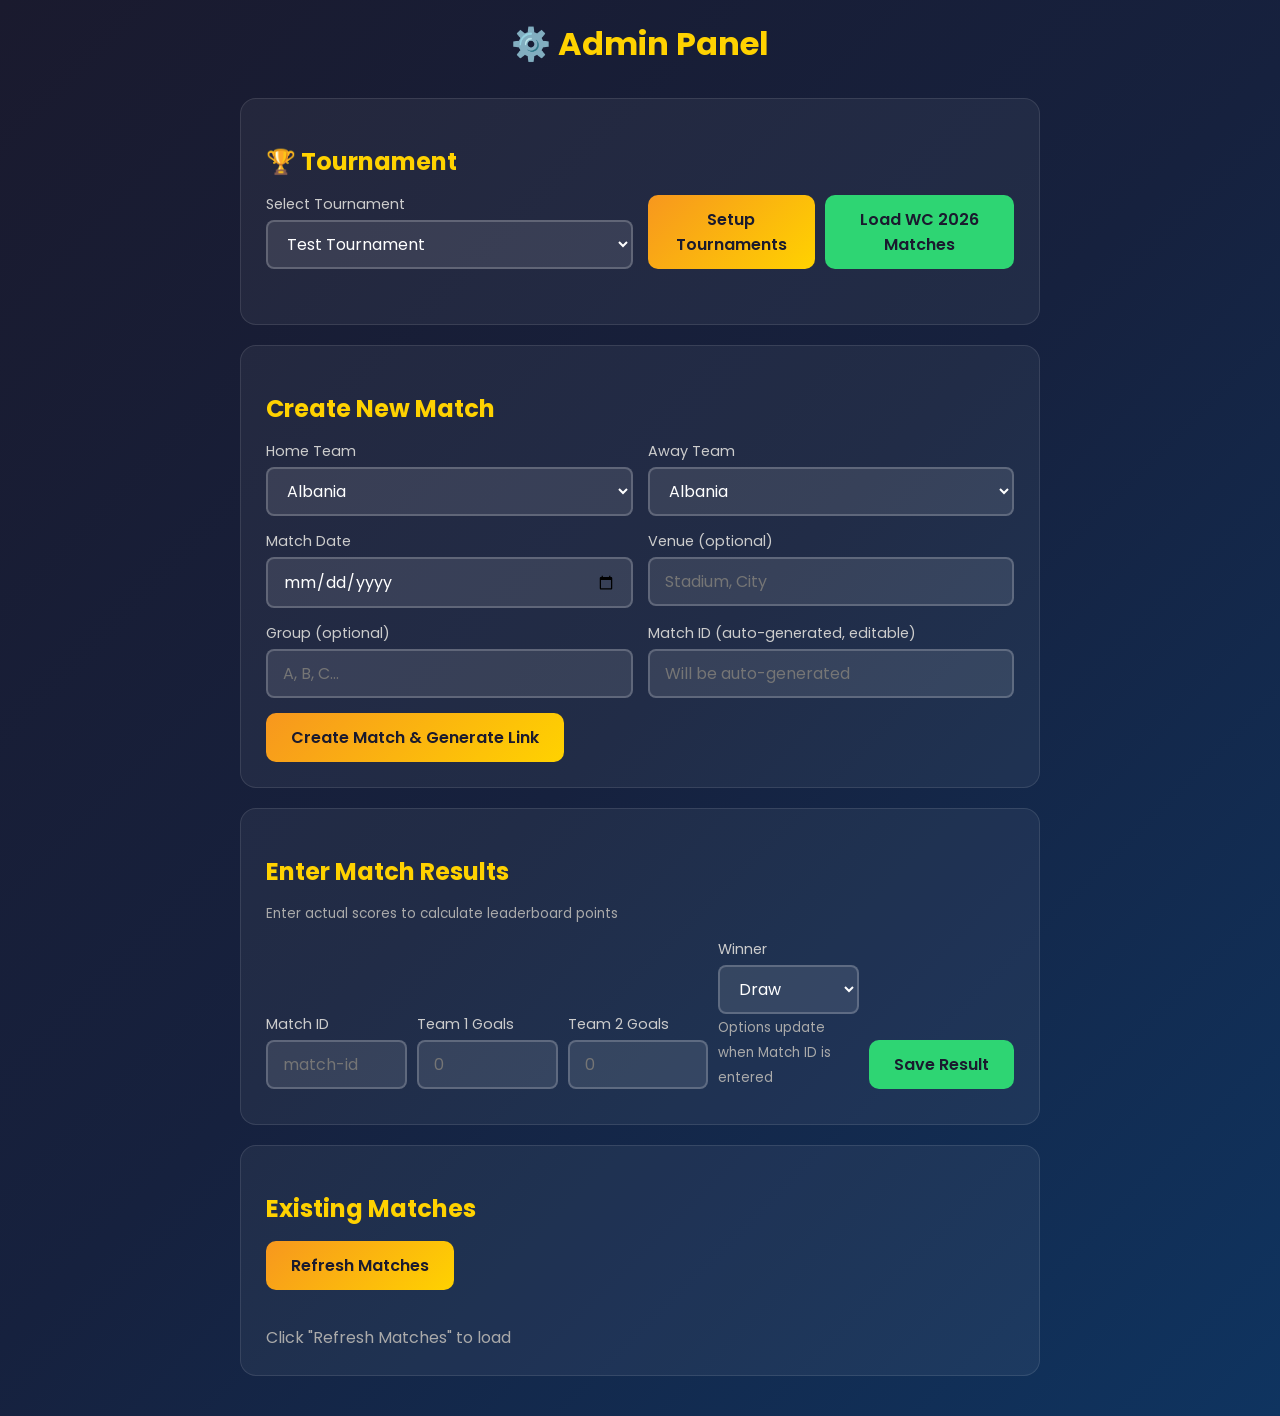
==== admin.html @ 473f62ad "Add files via upload" ====
<!DOCTYPE html>
<html lang="en">
<head>
    <meta charset="UTF-8">
    <meta name="viewport" content="width=device-width, initial-scale=1.0">
    <title>Admin - World Cup Prediction</title>
    <link href="https://fonts.googleapis.com/css2?family=Poppins:wght@400;600;700&display=swap" rel="stylesheet">
    <style>
        * { margin: 0; padding: 0; box-sizing: border-box; }
        body {
            font-family: 'Poppins', sans-serif;
            background: linear-gradient(135deg, #1a1a2e 0%, #16213e 50%, #0f3460 100%);
            min-height: 100vh;
            color: #fff;
            padding: 20px;
        }
        .container { max-width: 800px; margin: 0 auto; }
        h1 { text-align: center; color: #ffd200; margin-bottom: 30px; }
        h2 { color: #ffd200; margin: 20px 0 15px; }

        .card {
            background: rgba(255,255,255,0.05);
            border-radius: 16px;
            padding: 25px;
            margin-bottom: 20px;
            border: 1px solid rgba(255,255,255,0.1);
        }

        .form-group {
            margin-bottom: 15px;
        }
        .form-group label {
            display: block;
            margin-bottom: 5px;
            color: #ccc;
            font-size: 0.9rem;
        }
        .form-group input, .form-group select {
            width: 100%;
            padding: 10px 15px;
            border: 2px solid rgba(255,255,255,0.2);
            border-radius: 8px;
            background: rgba(255,255,255,0.1);
            color: #fff;
            font-size: 1rem;
            font-family: 'Poppins', sans-serif;
        }
        .form-group input:focus, .form-group select:focus {
            outline: none;
            border-color: #ffd200;
        }
        .form-group select option { background: #1a1a2e; color: #fff; }

        .form-row {
            display: grid;
            grid-template-columns: 1fr 1fr;
            gap: 15px;
        }

        .btn {
            padding: 12px 25px;
            border: none;
            border-radius: 10px;
            font-size: 1rem;
            font-weight: 600;
            cursor: pointer;
            font-family: 'Poppins', sans-serif;
            transition: transform 0.2s;
        }
        .btn:hover { transform: translateY(-2px); }
        .btn-primary { background: linear-gradient(135deg, #f7971e, #ffd200); color: #1a1a2e; }
        .btn-success { background: #2ed573; color: #1a1a2e; }
        .btn-danger { background: #ff6b6b; color: #fff; }

        .link-output {
            margin-top: 15px;
            padding: 15px;
            background: rgba(46, 213, 115, 0.1);
            border: 1px solid rgba(46, 213, 115, 0.3);
            border-radius: 10px;
            word-break: break-all;
        }
        .link-output a { color: #2ed573; text-decoration: none; }
        .link-output a:hover { text-decoration: underline; }

        .match-list { margin-top: 20px; }
        .match-item {
            display: flex;
            justify-content: space-between;
            align-items: center;
            padding: 12px 15px;
            background: rgba(255,255,255,0.03);
            border-radius: 8px;
            margin-bottom: 8px;
            border: 1px solid rgba(255,255,255,0.05);
        }
        .match-item .match-info { flex: 1; }
        .match-item .match-actions { display: flex; gap: 8px; }
        .match-item .match-actions button {
            padding: 6px 12px;
            font-size: 0.8rem;
            border-radius: 6px;
        }

        .copy-btn {
            background: #ffd200;
            color: #1a1a2e;
            border: none;
            padding: 5px 10px;
            border-radius: 5px;
            cursor: pointer;
            font-size: 0.8rem;
            font-weight: 600;
        }

        #status-msg {
            margin-top: 10px;
            padding: 10px;
            border-radius: 8px;
            text-align: center;
            display: none;
        }
        #status-msg.success { display: block; background: rgba(46,213,115,0.2); color: #2ed573; }
        #status-msg.error { display: block; background: rgba(255,107,107,0.2); color: #ff6b6b; }

        .results-section { margin-top: 20px; }
        .results-form { display: flex; gap: 10px; align-items: end; flex-wrap: wrap; }
        .results-form .form-group { margin-bottom: 0; flex: 1; min-width: 100px; }

        .wc-match-list { margin-top: 15px; max-height: 400px; overflow-y: auto; }
        .wc-match-item {
            display: flex;
            justify-content: space-between;
            align-items: center;
            padding: 10px 15px;
            background: rgba(255,255,255,0.03);
            border-radius: 8px;
            margin-bottom: 6px;
            border: 1px solid rgba(255,255,255,0.08);
            cursor: pointer;
            transition: background 0.2s, border-color 0.2s;
        }
        .wc-match-item:hover {
            background: rgba(255,210,0,0.1);
            border-color: rgba(255,210,0,0.3);
        }
        .wc-match-item .wc-match-teams { font-weight: 600; }
        .wc-match-item .wc-match-meta { font-size: 0.8rem; color: #aaa; }
        .wc-match-item .wc-match-group { color: #ffd200; font-size: 0.8rem; margin-left: 8px; }
    </style>
</head>
<body>
    <div class="container">
        <h1>⚙️ Admin Panel</h1>

        <!-- Tournament Selection -->
        <div class="card">
            <h2>🏆 Tournament</h2>
            <div class="form-row">
                <div class="form-group">
                    <label>Select Tournament</label>
                    <select id="tournament-select">
                        <option value="">-- Select Tournament --</option>
                    </select>
                </div>
                <div class="form-group" style="display:flex; align-items:end; gap:10px;">
                    <button class="btn btn-primary" onclick="setupTournaments()">Setup Tournaments</button>
                    <button class="btn btn-success" onclick="loadWorldCupMatches()">Load WC 2026 Matches</button>
                </div>
            </div>
            <div class="form-group" id="group-filter-container" style="display:none; margin-top:10px;">
                <label>Filter by Group</label>
                <select id="group-filter" onchange="filterWCMatches()">
                    <option value="all">All Groups</option>
                    <option value="A">Group A</option>
                    <option value="B">Group B</option>
                    <option value="C">Group C</option>
                    <option value="D">Group D</option>
                    <option value="E">Group E</option>
                    <option value="F">Group F</option>
                    <option value="G">Group G</option>
                    <option value="H">Group H</option>
                </select>
            </div>
            <div class="form-group" id="date-filter-container" style="display:none; margin-top:10px;">
                <label>Filter by Date</label>
                <select id="date-filter" onchange="filterWCMatches()">
                    <option value="all">All Dates</option>
                </select>
            </div>
            <div id="tournament-status" style="margin-top:10px;"></div>
            <div id="wc-matches-list" class="wc-match-list"></div>
        </div>

        <!-- Create Match -->
        <div class="card">
            <h2>Create New Match</h2>
            <form id="create-match-form">
                <div class="form-row">
                    <div class="form-group">
                        <label>Home Team</label>
                        <select id="home-team" required></select>
                    </div>
                    <div class="form-group">
                        <label>Away Team</label>
                        <select id="away-team" required></select>
                    </div>
                </div>
                <div class="form-row">
                    <div class="form-group">
                        <label>Match Date</label>
                        <input type="date" id="match-date" required>
                    </div>
                    <div class="form-group">
                        <label>Venue (optional)</label>
                        <input type="text" id="match-venue" placeholder="Stadium, City">
                    </div>
                </div>
                <div class="form-row">
                    <div class="form-group">
                        <label>Group (optional)</label>
                        <input type="text" id="match-group" placeholder="A, B, C...">
                    </div>
                    <div class="form-group">
                        <label>Match ID (auto-generated, editable)</label>
                        <input type="text" id="match-id" placeholder="Will be auto-generated">
                    </div>
                </div>
                <button type="submit" class="btn btn-primary">Create Match & Generate Link</button>
            </form>

            <div id="status-msg"></div>
            <div id="link-output" class="link-output" style="display:none;"></div>
        </div>

        <!-- Enter Results -->
        <div class="card">
            <h2>Enter Match Results</h2>
            <p style="color:#aaa; font-size:0.85rem; margin-bottom:15px;">Enter actual scores to calculate leaderboard points</p>
            <div class="results-form">
                <div class="form-group">
                    <label>Match ID</label>
                    <input type="text" id="result-match-id" placeholder="match-id">
                </div>
                <div class="form-group">
                    <label id="result-home-label">Team 1 Goals</label>
                    <input type="number" id="result-home" min="0" placeholder="0">
                </div>
                <div class="form-group">
                    <label id="result-away-label">Team 2 Goals</label>
                    <input type="number" id="result-away" min="0" placeholder="0">
                </div>
                <div class="form-group">
                    <label>Winner</label>
                    <select id="result-winner">
                        <option value="draw">Draw</option>
                    </select>
                    <small style="color:#aaa;">Options update when Match ID is entered</small>
                </div>
                <button class="btn btn-success" onclick="submitResult()">Save Result</button>
            </div>
            <div id="result-status" style="margin-top:10px;"></div>
        </div>

        <!-- Existing Matches -->
        <div class="card">
            <h2>Existing Matches</h2>
            <button class="btn btn-primary" onclick="loadMatches()" style="margin-bottom:15px;">Refresh Matches</button>
            <div id="matches-list" class="match-list">
                <p style="color:#aaa;">Click "Refresh Matches" to load</p>
            </div>
        </div>
    </div>

    <script src="config.js"></script>
    <script>
        // Populate tournament select
        const tournamentSelect = document.getElementById('tournament-select');
        CONFIG.TOURNAMENTS.forEach(t => {
            tournamentSelect.add(new Option(t.name, t.id));
        });
        // Default to first tournament
        if (CONFIG.TOURNAMENTS.length > 0) {
            tournamentSelect.value = CONFIG.TOURNAMENTS[0].id;
        }

        function getSelectedTournament() {
            return tournamentSelect.value;
        }

        // Setup tournaments in backend
        async function setupTournaments() {
            const statusEl = document.getElementById('tournament-status');
            statusEl.innerHTML = '<span style="color:#ffd200;">Setting up tournaments...</span>';

            try {
                for (const t of CONFIG.TOURNAMENTS) {
                    const response = await fetch(CONFIG.APPS_SCRIPT_URL, {
                        method: 'POST',
                        redirect: 'follow',
                        body: JSON.stringify({
                            action: 'createTournament',
                            tournamentId: t.id,
                            name: t.name,
                            description: t.description
                        })
                    });
                    await response.json();
                }
                statusEl.innerHTML = '<span style="color:#2ed573;">Tournaments created successfully!</span>';
            } catch (err) {
                statusEl.innerHTML = `<span style="color:#ff6b6b;">Error: ${err.message}</span>`;
            }
        }

        // Load all World Cup 2026 matches — display locally for selection
        function loadWorldCupMatches() {
            // Show filters
            document.getElementById('group-filter-container').style.display = 'block';
            document.getElementById('date-filter-container').style.display = 'block';
            document.getElementById('group-filter').value = 'all';

            // Populate date filter with unique dates
            const dates = [...new Set(CONFIG.WORLDCUP_2026_MATCHES.map(m => m.date))].sort();
            const dateSelect = document.getElementById('date-filter');
            dateSelect.innerHTML = '<option value="all">All Dates</option>';
            dates.forEach(d => {
                const formatted = new Date(d + 'T00:00:00').toLocaleDateString('en-IN', { weekday: 'short', day: 'numeric', month: 'short' });
                dateSelect.add(new Option(`${formatted} (${d})`, d));
            });

            renderWCMatches();
            document.getElementById('tournament-status').innerHTML = '<span style="color:#2ed573;">Click a match below to fill the form and create its link.</span>';
        }

        // Filter and render WC matches
        function filterWCMatches() {
            renderWCMatches();
        }

        function renderWCMatches() {
            const listEl = document.getElementById('wc-matches-list');
            const groupFilter = document.getElementById('group-filter').value;
            const dateFilter = document.getElementById('date-filter').value;

            let matches = CONFIG.WORLDCUP_2026_MATCHES;

            if (groupFilter !== 'all') {
                matches = matches.filter(m => m.group === groupFilter);
            }
            if (dateFilter !== 'all') {
                matches = matches.filter(m => m.date === dateFilter);
            }

            // Group matches by group letter
            const grouped = {};
            matches.forEach(m => {
                if (!grouped[m.group]) grouped[m.group] = [];
                grouped[m.group].push(m);
            });

            let html = '';
            Object.keys(grouped).sort().forEach(group => {
                html += `<h3 style="color:#ffd200; margin:12px 0 6px; font-size:0.9rem;">Group ${group}</h3>`;
                grouped[group].forEach(m => {
                    html += `
                        <div class="wc-match-item" onclick='fillMatchForm(${JSON.stringify(m)})'>
                            <div>
                                <span class="wc-match-teams">${m.homeTeam} vs ${m.awayTeam}</span>
                                <span class="wc-match-group">[Group ${m.group}]</span>
                                <br><span class="wc-match-meta">${m.date} | ${m.venue}</span>
                            </div>
                            <span style="color:#2ed573; font-size:0.75rem;">▶ Click to fill</span>
                        </div>
                    `;
                });
            });

            listEl.innerHTML = html;
        }

        // Fill the Create Match form when a WC match is clicked
        function fillMatchForm(match) {
            // Set tournament to worldcup-2026
            tournamentSelect.value = 'worldcup-2026';

            // Set form fields
            homeSelect.value = match.homeTeam;
            awaySelect.value = match.awayTeam;
            document.getElementById('match-date').value = match.date;
            document.getElementById('match-venue').value = match.venue || '';
            document.getElementById('match-group').value = match.group || '';

            // Generate match ID
            const matchId = `${match.homeTeam.toLowerCase().replace(/\s+/g, '-')}-vs-${match.awayTeam.toLowerCase().replace(/\s+/g, '-')}-${match.date}`;
            document.getElementById('match-id').value = matchId;

            // Scroll to form
            document.getElementById('create-match-form').scrollIntoView({ behavior: 'smooth', block: 'center' });

            showStatus(`Filled: ${match.homeTeam} vs ${match.awayTeam} — Click "Create Match & Generate Link" to create`, 'success');
        }

        // Populate team selects
        const teams = Object.keys(CONFIG.COUNTRY_CODES).sort();
        const homeSelect = document.getElementById('home-team');
        const awaySelect = document.getElementById('away-team');

        teams.forEach(team => {
            homeSelect.add(new Option(team, team));
            awaySelect.add(new Option(team, team));
        });

        // Auto-generate match ID
        homeSelect.addEventListener('change', generateMatchId);
        awaySelect.addEventListener('change', generateMatchId);
        document.getElementById('match-date').addEventListener('change', generateMatchId);

        function generateMatchId() {
            const home = homeSelect.value;
            const away = awaySelect.value;
            const date = document.getElementById('match-date').value;
            if (home && away && date) {
                const id = `${home.toLowerCase().replace(/\s+/g, '-')}-vs-${away.toLowerCase().replace(/\s+/g, '-')}-${date}`;
                document.getElementById('match-id').value = id;
            }
        }

        // Create match form
        document.getElementById('create-match-form').addEventListener('submit', async function(e) {
            e.preventDefault();

            const tournamentId = getSelectedTournament();
            if (!tournamentId) {
                showStatus('Please select a tournament first', 'error');
                return;
            }

            const payload = {
                action: 'createMatch',
                matchId: document.getElementById('match-id').value.trim(),
                tournamentId: tournamentId,
                homeTeam: homeSelect.value,
                awayTeam: awaySelect.value,
                date: document.getElementById('match-date').value,
                venue: document.getElementById('match-venue').value.trim(),
                group: document.getElementById('match-group').value.trim()
            };

            if (!payload.matchId) {
                showStatus('Please fill all required fields', 'error');
                return;
            }

            try {
                const response = await fetch(CONFIG.APPS_SCRIPT_URL, {
                    method: 'POST',
                    redirect: 'follow',
                    body: JSON.stringify(payload)
                });
                const result = await response.json();

                if (result.success) {
                    const baseUrl = window.location.href.replace('admin.html', 'index.html');
                    const link = `${baseUrl}?match=${encodeURIComponent(payload.matchId)}`;
                    const linkOutput = document.getElementById('link-output');
                    linkOutput.style.display = 'block';
                    linkOutput.innerHTML = `
                        <strong>Share this link:</strong><br>
                        <a href="${link}" target="_blank">${link}</a>
                        <button class="copy-btn" onclick="copyLink('${link}')">📋 Copy</button>
                    `;
                    showStatus('Match created successfully!', 'success');
                } else {
                    showStatus(result.message || 'Failed to create match', 'error');
                }
            } catch (err) {
                showStatus('Network error: ' + err.message, 'error');
            }
        });

        // Submit result
        // Update winner dropdown and labels when match ID is entered
        document.getElementById('result-match-id').addEventListener('input', function() {
            const matchId = this.value.trim();
            const winnerSelect = document.getElementById('result-winner');
            let homeName = 'Team 1';
            let awayName = 'Team 2';

            // Try to find match in WC data by matchId pattern
            const match = CONFIG.WORLDCUP_2026_MATCHES.find(m => {
                const id = `${m.homeTeam.toLowerCase().replace(/\s+/g, '-')}-vs-${m.awayTeam.toLowerCase().replace(/\s+/g, '-')}-${m.date}`;
                return id === matchId;
            });

            if (match) {
                homeName = match.homeTeam;
                awayName = match.awayTeam;
            } else {
                // Try to extract team names from match ID format: team1-vs-team2-date
                const parts = matchId.split('-vs-');
                if (parts.length === 2) {
                    homeName = parts[0].split('-').map(w => w.charAt(0).toUpperCase() + w.slice(1)).join(' ');
                    const awayWithDate = parts[1];
                    const dateMatch = awayWithDate.match(/^(.+)-(\d{4}-\d{2}-\d{2})$/);
                    awayName = dateMatch ? dateMatch[1].split('-').map(w => w.charAt(0).toUpperCase() + w.slice(1)).join(' ') : awayWithDate;
                }
            }

            // Update labels
            document.getElementById('result-home-label').textContent = `${homeName} Goals`;
            document.getElementById('result-away-label').textContent = `${awayName} Goals`;

            // Update winner dropdown
            winnerSelect.innerHTML = '';
            winnerSelect.add(new Option(homeName, homeName));
            winnerSelect.add(new Option('Draw', 'draw'));
            winnerSelect.add(new Option(awayName, awayName));
        });

        async function submitResult() {
            const payload = {
                action: 'submitResult',
                matchId: document.getElementById('result-match-id').value.trim(),
                actualGoalsHome: parseInt(document.getElementById('result-home').value),
                actualGoalsAway: parseInt(document.getElementById('result-away').value),
                actualWinner: document.getElementById('result-winner').value
            };

            if (!payload.matchId || isNaN(payload.actualGoalsHome) || isNaN(payload.actualGoalsAway)) {
                document.getElementById('result-status').innerHTML = '<span style="color:#ff6b6b;">Please fill all fields</span>';
                return;
            }

            try {
                const response = await fetch(CONFIG.APPS_SCRIPT_URL, {
                    method: 'POST',
                    redirect: 'follow',
                    body: JSON.stringify(payload)
                });
                const result = await response.json();
                document.getElementById('result-status').innerHTML = result.success
                    ? '<span style="color:#2ed573;">Result saved & leaderboard updated!</span>'
                    : `<span style="color:#ff6b6b;">${result.message || 'Error'}</span>`;
            } catch (err) {
                document.getElementById('result-status').innerHTML = `<span style="color:#ff6b6b;">Error: ${err.message}</span>`;
            }
        }

        // Load matches (filtered by tournament)
        async function loadMatches() {
            const listEl = document.getElementById('matches-list');
            const tournamentId = getSelectedTournament();
            listEl.innerHTML = '<p style="color:#aaa;">Loading...</p>';

            try {
                const url = `${CONFIG.APPS_SCRIPT_URL}?action=listMatches&tournamentId=${encodeURIComponent(tournamentId)}`;
                const response = await fetch(url);
                const data = await response.json();

                if (data.success && data.matches.length > 0) {
                    const baseUrl = window.location.href.replace('admin.html', 'index.html');
                    listEl.innerHTML = data.matches.map(m => {
                        const link = `${baseUrl}?match=${encodeURIComponent(m.matchId)}`;
                        return `
                            <div class="match-item">
                                <div class="match-info">
                                    <strong>${m.homeTeam} vs ${m.awayTeam}</strong>
                                    ${m.group ? `<span style="color:#ffd200; margin-left:8px;">[Group ${m.group}]</span>` : ''}
                                    <br><small style="color:#aaa;">${m.date} | ${m.venue || ''} | ID: ${m.matchId}</small>
                                </div>
                                <div class="match-actions">
                                    <button class="copy-btn" onclick="copyLink('${link}')">📋 Copy Link</button>
                                </div>
                            </div>
                        `;
                    }).join('');
                } else {
                    listEl.innerHTML = '<p style="color:#aaa;">No matches found for this tournament.</p>';
                }
            } catch (err) {
                listEl.innerHTML = `<p style="color:#ff6b6b;">Error: ${err.message}</p>`;
            }
        }

        function copyLink(link) {
            navigator.clipboard.writeText(link).then(() => {
                alert('Link copied to clipboard!');
            });
        }

        function showStatus(msg, type) {
            const el = document.getElementById('status-msg');
            el.textContent = msg;
            el.className = type;
            setTimeout(() => { el.style.display = 'none'; el.className = ''; }, 4000);
        }
    </script>
</body>
</html>
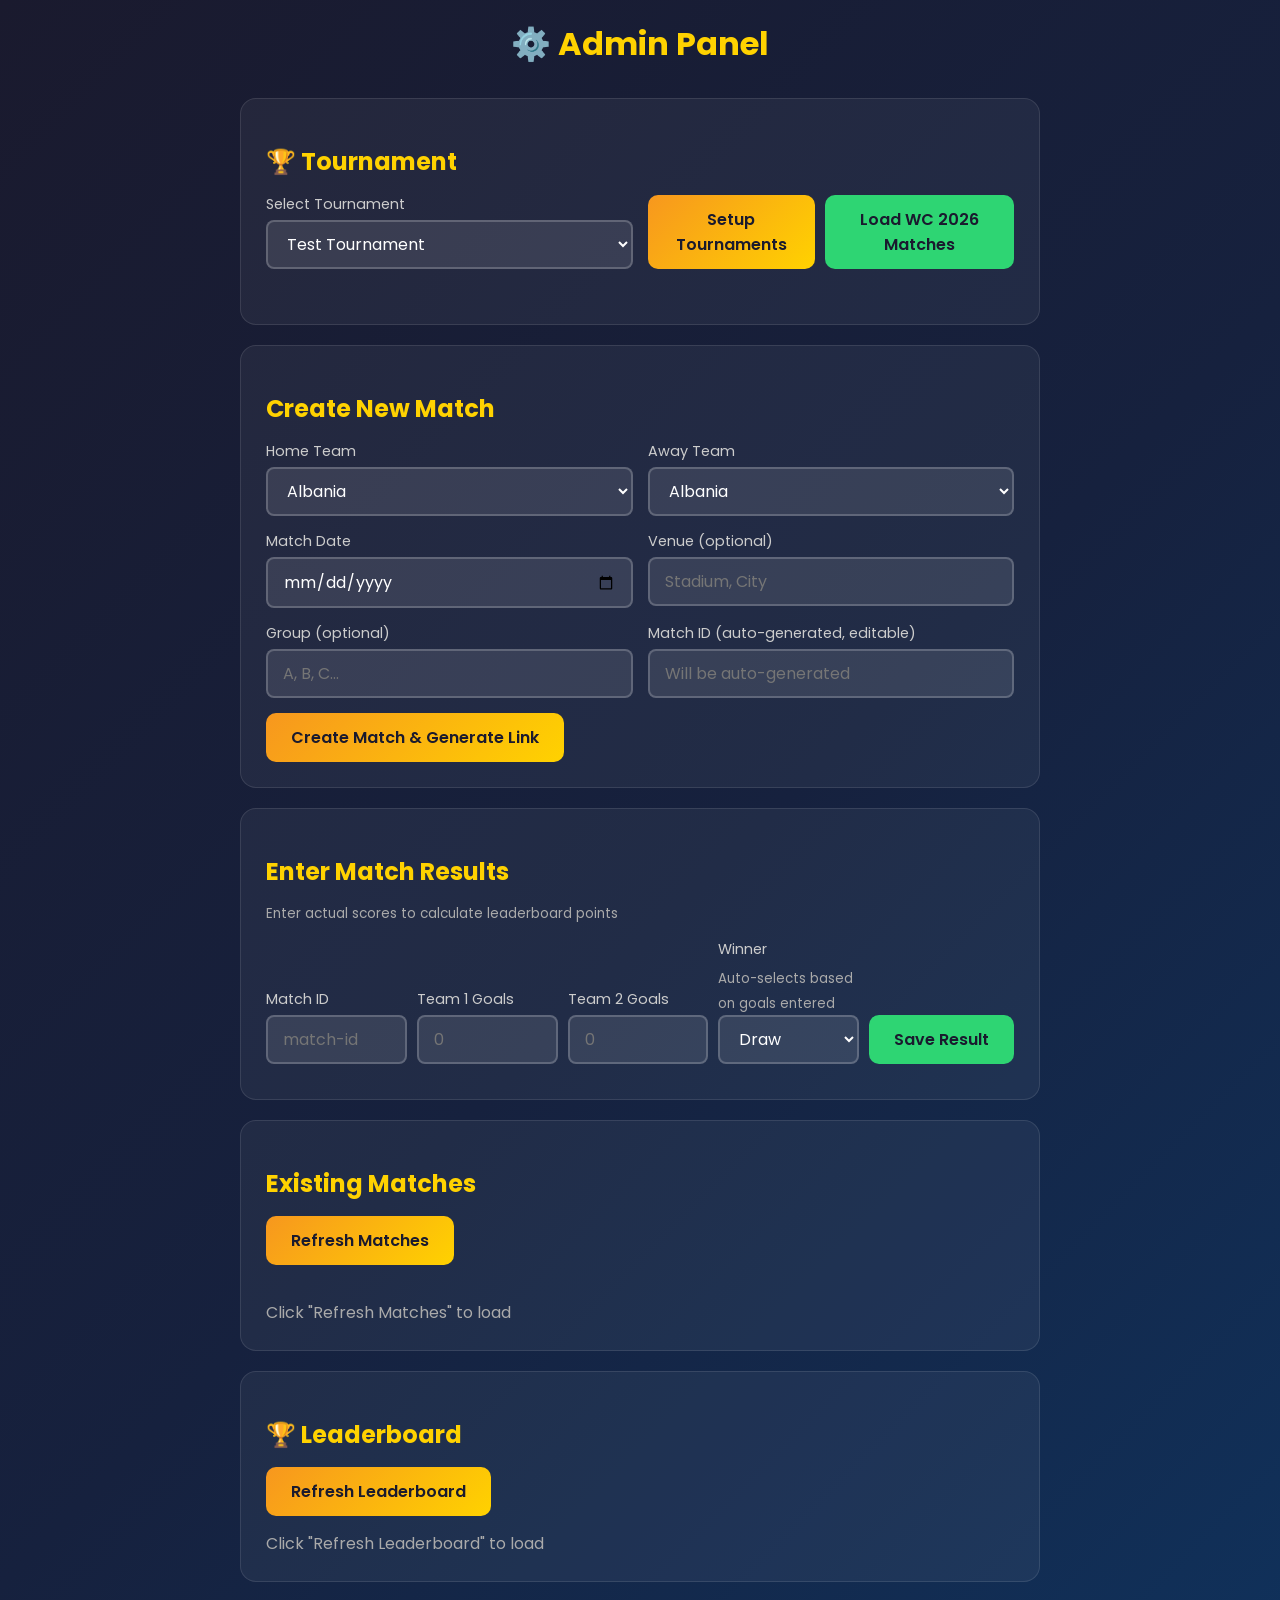
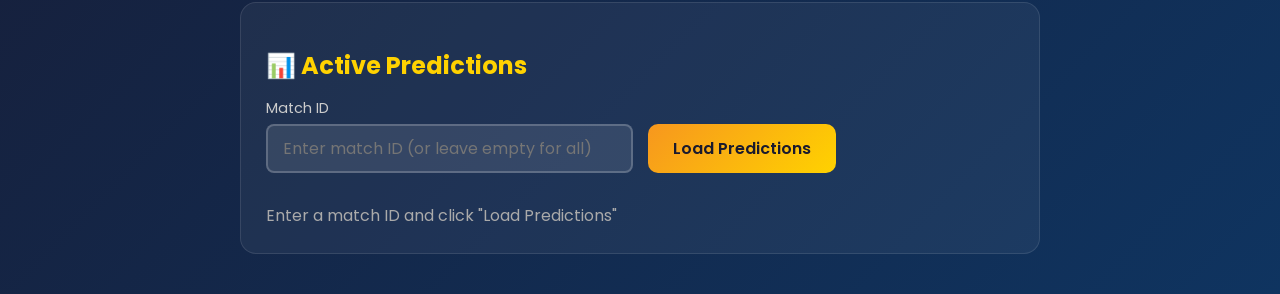
==== commit f799300d: "Add leaderboard and active predictions sections" ====
--- a/admin.html
+++ b/admin.html
@@ -231,6 +231,7 @@
 
             <div id="status-msg"></div>
             <div id="link-output" class="link-output" style="display:none;"></div>
+            <div id="matchid-output" class="link-output" style="display:none;"></div>
         </div>
 
         <!-- Enter Results -->
@@ -252,10 +253,10 @@
                 </div>
                 <div class="form-group">
                     <label>Winner</label>
+                    <small style="color:#aaa;">Auto-selects based on goals entered</small>
                     <select id="result-winner">
                         <option value="draw">Draw</option>
                     </select>
-                    <small style="color:#aaa;">Options update when Match ID is entered</small>
                 </div>
                 <button class="btn btn-success" onclick="submitResult()">Save Result</button>
             </div>
@@ -268,6 +269,41 @@
             <button class="btn btn-primary" onclick="loadMatches()" style="margin-bottom:15px;">Refresh Matches</button>
             <div id="matches-list" class="match-list">
                 <p style="color:#aaa;">Click "Refresh Matches" to load</p>
+            </div>
+        </div>
+
+        <!-- Leaderboard -->
+        <div class="card">
+            <h2>🏆 Leaderboard</h2>
+            <button class="btn btn-primary" onclick="loadLeaderboard()" style="margin-bottom:15px;">Refresh Leaderboard</button>
+            <table id="admin-leaderboard" style="width:100%; border-collapse:collapse; display:none;">
+                <thead>
+                    <tr style="border-bottom:1px solid rgba(255,255,255,0.2);">
+                        <th style="padding:8px; text-align:left; color:#ffd200;">Rank</th>
+                        <th style="padding:8px; text-align:left; color:#ffd200;">Name</th>
+                        <th style="padding:8px; text-align:left; color:#ffd200;">Points</th>
+                    </tr>
+                </thead>
+                <tbody id="admin-leaderboard-body"></tbody>
+            </table>
+            <p id="leaderboard-empty" style="color:#aaa;">Click "Refresh Leaderboard" to load</p>
+        </div>
+
+        <!-- Active Predictions -->
+        <div class="card">
+            <h2>📊 Active Predictions</h2>
+            <div class="form-row" style="margin-bottom:15px;">
+                <div class="form-group">
+                    <label>Match ID</label>
+                    <input type="text" id="predictions-match-id" placeholder="Enter match ID (or leave empty for all)">
+                </div>
+                <div class="form-group" style="display:flex; align-items:end;">
+                    <button class="btn btn-primary" onclick="loadPredictions()">Load Predictions</button>
+                </div>
+            </div>
+            <div id="predictions-count" style="color:#aaa; font-size:0.85rem; margin-bottom:10px;"></div>
+            <div id="predictions-list" style="max-height:400px; overflow-y:auto;">
+                <p style="color:#aaa;">Enter a match ID and click "Load Predictions"</p>
             </div>
         </div>
     </div>
@@ -470,6 +506,12 @@
                         <a href="${link}" target="_blank">${link}</a>
                         <button class="copy-btn" onclick="copyLink('${link}')">📋 Copy</button>
                     `;
+                    const matchIdOutput = document.getElementById('matchid-output');
+                    matchIdOutput.style.display = 'block';
+                    matchIdOutput.innerHTML = `
+                        <strong>Match ID:</strong> <code style="color:#ffd200;">${payload.matchId}</code>
+                        <button class="copy-btn" onclick="copyLink('${payload.matchId}')" style="margin-left:10px;">📋 Copy ID</button>
+                    `;
                     showStatus('Match created successfully!', 'success');
                 } else {
                     showStatus(result.message || 'Failed to create match', 'error');
@@ -518,6 +560,29 @@
             winnerSelect.add(new Option(awayName, awayName));
         });
 
+        // Auto-select winner based on goals entered
+        document.getElementById('result-home').addEventListener('input', autoSelectWinner);
+        document.getElementById('result-away').addEventListener('input', autoSelectWinner);
+
+        function autoSelectWinner() {
+            const homeGoals = parseInt(document.getElementById('result-home').value);
+            const awayGoals = parseInt(document.getElementById('result-away').value);
+            const winnerSelect = document.getElementById('result-winner');
+
+            if (isNaN(homeGoals) || isNaN(awayGoals)) return;
+
+            if (homeGoals > awayGoals) {
+                // Select first option (home team)
+                winnerSelect.selectedIndex = 0;
+            } else if (awayGoals > homeGoals) {
+                // Select last option (away team)
+                winnerSelect.selectedIndex = 2;
+            } else {
+                // Draw
+                winnerSelect.selectedIndex = 1;
+            }
+        }
+
         async function submitResult() {
             const payload = {
                 action: 'submitResult',
@@ -570,7 +635,8 @@
                                     <br><small style="color:#aaa;">${m.date} | ${m.venue || ''} | ID: ${m.matchId}</small>
                                 </div>
                                 <div class="match-actions">
-                                    <button class="copy-btn" onclick="copyLink('${link}')">📋 Copy Link</button>
+                                    <button class="copy-btn" onclick="copyLink('${m.matchId}')">📋 Copy ID</button>
+                                    <button class="copy-btn" onclick="copyLink('${link}')">🔗 Copy Link</button>
                                 </div>
                             </div>
                         `;
@@ -583,9 +649,10 @@
             }
         }
 
-        function copyLink(link) {
-            navigator.clipboard.writeText(link).then(() => {
-                alert('Link copied to clipboard!');
+        function copyLink(text) {
+            navigator.clipboard.writeText(text).then(() => {
+                const msg = text.startsWith('http') ? 'Link copied!' : 'Match ID copied!';
+                alert(msg);
             });
         }
 
@@ -595,6 +662,87 @@
             el.className = type;
             setTimeout(() => { el.style.display = 'none'; el.className = ''; }, 4000);
         }
+
+        // Load leaderboard
+        async function loadLeaderboard() {
+            const tournamentId = getSelectedTournament();
+            const emptyEl = document.getElementById('leaderboard-empty');
+            const tableEl = document.getElementById('admin-leaderboard');
+            const tbody = document.getElementById('admin-leaderboard-body');
+
+            emptyEl.textContent = 'Loading...';
+            tableEl.style.display = 'none';
+
+            try {
+                const url = `${CONFIG.APPS_SCRIPT_URL}?action=getLeaderboard&tournamentId=${encodeURIComponent(tournamentId)}`;
+                const response = await fetch(url);
+                const data = await response.json();
+
+                if (data.success && data.leaderboard.length > 0) {
+                    tbody.innerHTML = data.leaderboard.map((entry, idx) => {
+                        const rank = idx + 1;
+                        const rankDisplay = rank === 1 ? '🥇' : rank === 2 ? '🥈' : rank === 3 ? '🥉' : rank;
+                        return `<tr style="border-bottom:1px solid rgba(255,255,255,0.05);">
+                            <td style="padding:8px;">${rankDisplay}</td>
+                            <td style="padding:8px;">${entry.name}</td>
+                            <td style="padding:8px; font-weight:600; color:#ffd200;">${entry.points}</td>
+                        </tr>`;
+                    }).join('');
+                    tableEl.style.display = 'table';
+                    emptyEl.style.display = 'none';
+                } else {
+                    emptyEl.textContent = 'No leaderboard data yet.';
+                    emptyEl.style.display = 'block';
+                    tableEl.style.display = 'none';
+                }
+            } catch (err) {
+                emptyEl.textContent = `Error: ${err.message}`;
+                emptyEl.style.color = '#ff6b6b';
+            }
+        }
+
+        // Load predictions
+        async function loadPredictions() {
+            const matchId = document.getElementById('predictions-match-id').value.trim();
+            const listEl = document.getElementById('predictions-list');
+            const countEl = document.getElementById('predictions-count');
+
+            listEl.innerHTML = '<p style="color:#aaa;">Loading...</p>';
+            countEl.textContent = '';
+
+            try {
+                let url = `${CONFIG.APPS_SCRIPT_URL}?action=getPredictions`;
+                if (matchId) {
+                    url += `&matchId=${encodeURIComponent(matchId)}`;
+                }
+                const response = await fetch(url);
+                const data = await response.json();
+
+                if (data.success && data.predictions.length > 0) {
+                    countEl.textContent = `Total: ${data.predictions.length} prediction(s)`;
+                    listEl.innerHTML = data.predictions.map(p => `
+                        <div class="match-item">
+                            <div class="match-info">
+                                <strong>${p.userName}</strong> <span style="color:#888; font-size:0.8rem;">(${p.phone})</span>
+                                <br>
+                                <small style="color:#aaa;">
+                                    ${p.homeTeam} <span style="color:#ffd200; font-weight:700;">${p.predictedHomeGoals}</span>
+                                    - <span style="color:#ffd200; font-weight:700;">${p.predictedAwayGoals}</span> ${p.awayTeam}
+                                    | Winner: <span style="color:#2ed573;">${p.predictedWinner}</span>
+                                    ${p.pointsAwarded ? `| <span style="color:#ffd200;">+${p.pointsAwarded} pts</span>` : ''}
+                                </small>
+                                <br><small style="color:#666;">${p.matchId} | ${new Date(p.timestamp).toLocaleString()}</small>
+                            </div>
+                        </div>
+                    `).join('');
+                } else {
+                    countEl.textContent = '';
+                    listEl.innerHTML = '<p style="color:#aaa;">No predictions found.</p>';
+                }
+            } catch (err) {
+                listEl.innerHTML = `<p style="color:#ff6b6b;">Error: ${err.message}</p>`;
+            }
+        }
     </script>
 </body>
 </html>
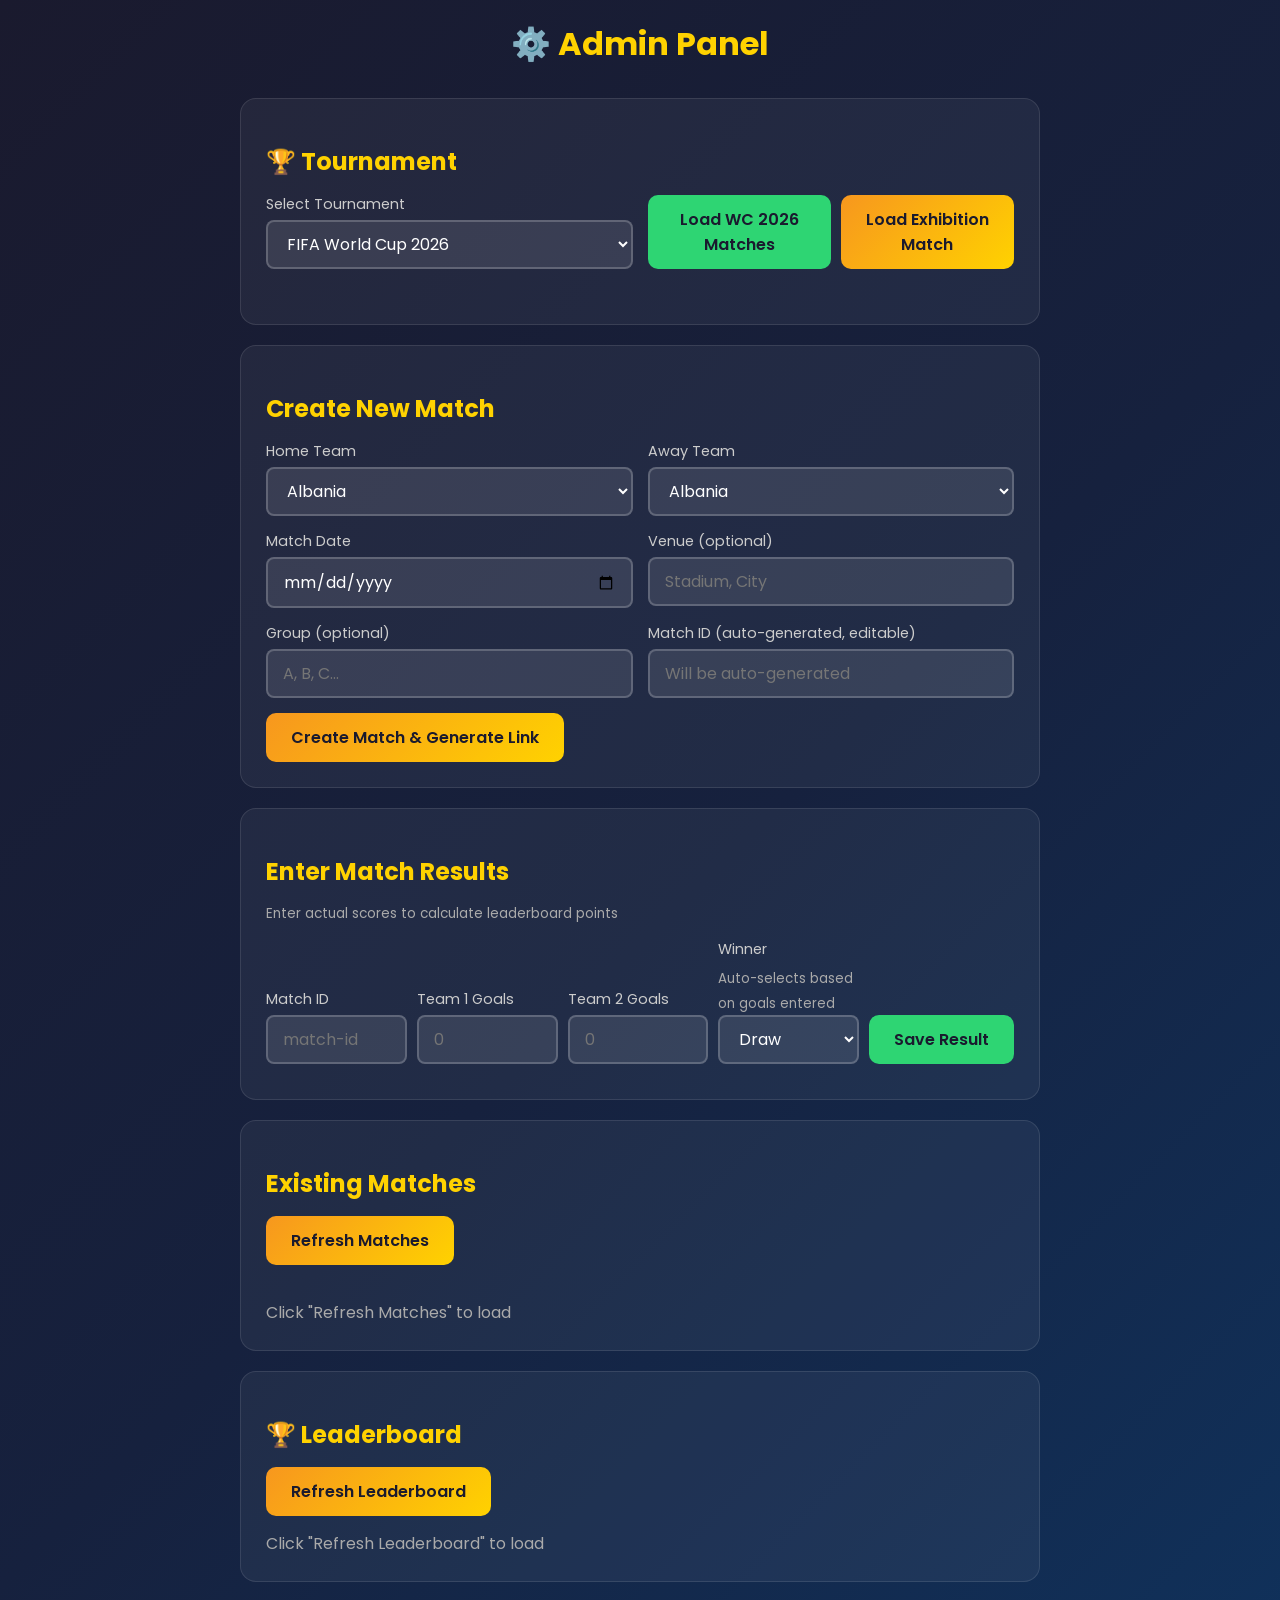
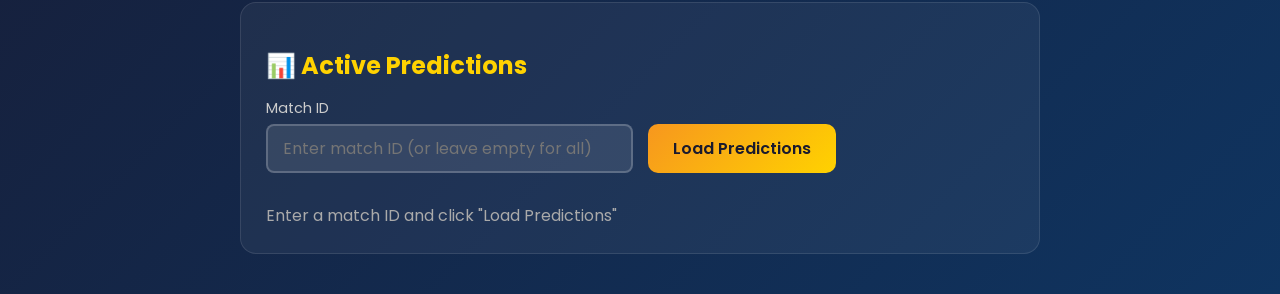
==== commit 202871e4: "updated:   admin.html modified:   config.js new file:   google-app-script/Code.gs" ====
--- a/admin.html
+++ b/admin.html
@@ -164,8 +164,8 @@
                     </select>
                 </div>
                 <div class="form-group" style="display:flex; align-items:end; gap:10px;">
-                    <button class="btn btn-primary" onclick="setupTournaments()">Setup Tournaments</button>
                     <button class="btn btn-success" onclick="loadWorldCupMatches()">Load WC 2026 Matches</button>
+                    <button class="btn btn-primary" onclick="loadExhibitionMatch()">Load Exhibition Match</button>
                 </div>
             </div>
             <div class="form-group" id="group-filter-container" style="display:none; margin-top:10px;">
@@ -349,6 +349,65 @@
             }
         }
 
+        // Load Exhibition Match — auto-fill form and create match
+        async function loadExhibitionMatch() {
+            const match = CONFIG.EXHIBITION_MATCHES[0];
+            const matchId = `${match.homeTeam.toLowerCase().replace(/\s+/g, '-')}-vs-${match.awayTeam.toLowerCase().replace(/\s+/g, '-')}-${match.date}`;
+            const tournamentId = getSelectedTournament() || 'worldcup-2026';
+
+            // Auto-fill form fields
+            document.getElementById('home-team').value = match.homeTeam;
+            document.getElementById('away-team').value = match.awayTeam;
+            document.getElementById('match-date').value = match.date;
+            document.getElementById('match-venue').value = match.venue || '';
+            document.getElementById('match-group').value = match.group || '';
+            document.getElementById('match-id').value = matchId;
+
+            // Create match in backend
+            const payload = {
+                action: 'createMatch',
+                matchId: matchId,
+                tournamentId: tournamentId,
+                homeTeam: match.homeTeam,
+                awayTeam: match.awayTeam,
+                date: match.date,
+                venue: match.venue || '',
+                group: match.group || ''
+            };
+
+            try {
+                const response = await fetch(CONFIG.APPS_SCRIPT_URL, {
+                    method: 'POST',
+                    redirect: 'follow',
+                    body: JSON.stringify(payload)
+                });
+                const result = await response.json();
+
+                if (result.success) {
+                    const baseUrl = window.location.href.replace('admin.html', 'index.html');
+                    const link = `${baseUrl}?match=${encodeURIComponent(matchId)}`;
+                    const linkOutput = document.getElementById('link-output');
+                    linkOutput.style.display = 'block';
+                    linkOutput.innerHTML = `
+                        <strong>Exhibition Match Link:</strong><br>
+                        <a href="${link}" target="_blank">${link}</a>
+                        <button class="copy-btn" onclick="copyLink('${link}')">📋 Copy</button>
+                    `;
+                    const matchIdOutput = document.getElementById('matchid-output');
+                    matchIdOutput.style.display = 'block';
+                    matchIdOutput.innerHTML = `
+                        <strong>Match ID:</strong> <code style="color:#ffd200;">${matchId}</code>
+                        <button class="copy-btn" onclick="copyLink('${matchId}')" style="margin-left:10px;">📋 Copy ID</button>
+                    `;
+                    showStatus('Exhibition match (Argentina vs Brazil) created!', 'success');
+                } else {
+                    showStatus(result.message || 'Failed to create exhibition match', 'error');
+                }
+            } catch (err) {
+                showStatus('Network error: ' + err.message, 'error');
+            }
+        }
+
         // Load all World Cup 2026 matches — display locally for selection
         function loadWorldCupMatches() {
             // Show filters
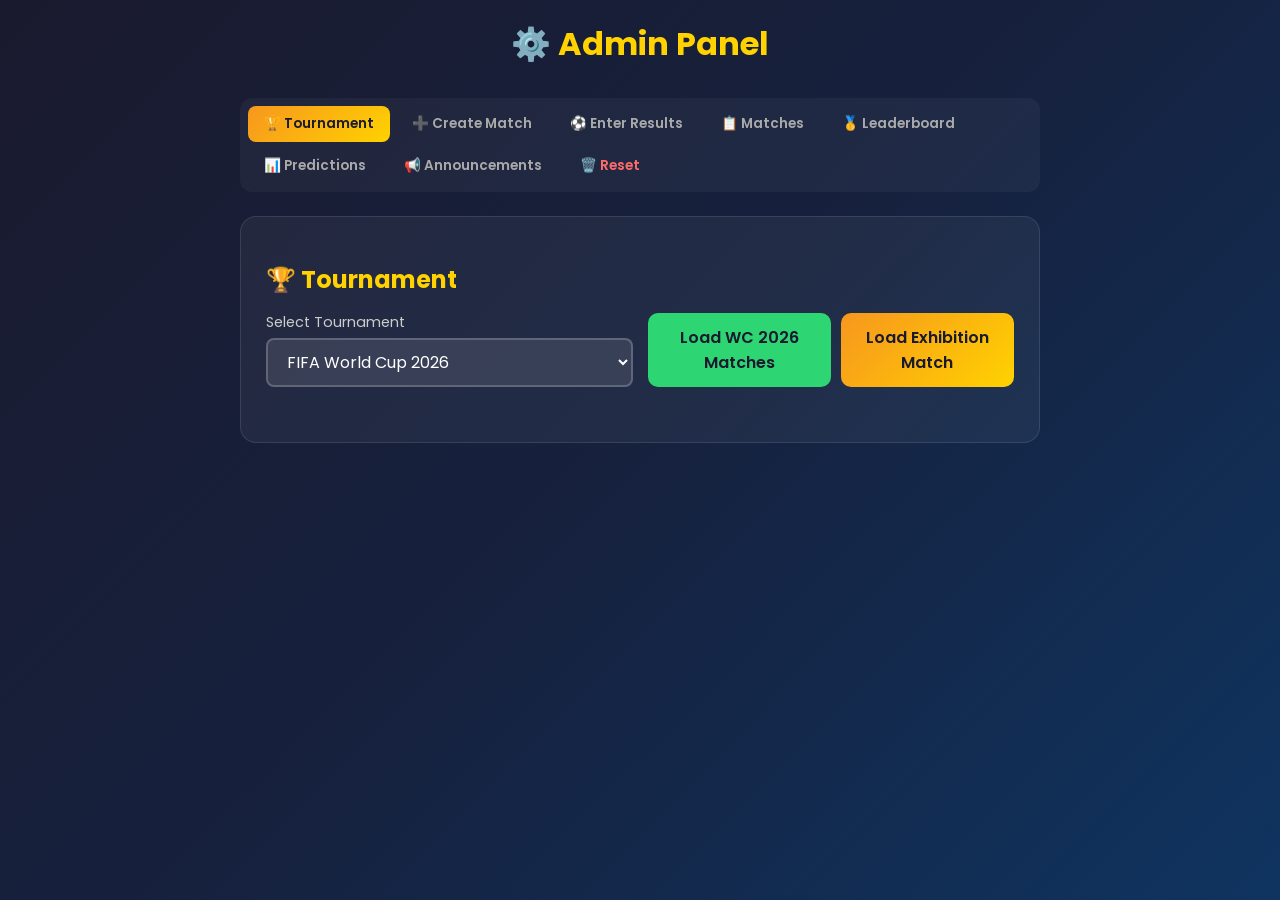
==== commit 0bcb8c20: "Update admin.html" ====
--- a/admin.html
+++ b/admin.html
@@ -147,13 +147,53 @@
         .wc-match-item .wc-match-teams { font-weight: 600; }
         .wc-match-item .wc-match-meta { font-size: 0.8rem; color: #aaa; }
         .wc-match-item .wc-match-group { color: #ffd200; font-size: 0.8rem; margin-left: 8px; }
+
+        /* ── Tab Navigation ── */
+        .tab-nav {
+            display: flex;
+            flex-wrap: wrap;
+            gap: 6px;
+            margin-bottom: 24px;
+            background: rgba(255,255,255,0.04);
+            border-radius: 12px;
+            padding: 8px;
+        }
+        .tab-btn {
+            padding: 8px 16px;
+            border: none;
+            border-radius: 8px;
+            background: transparent;
+            color: #aaa;
+            font-family: 'Poppins', sans-serif;
+            font-size: 0.85rem;
+            font-weight: 600;
+            cursor: pointer;
+            transition: background 0.2s, color 0.2s;
+            white-space: nowrap;
+        }
+        .tab-btn:hover { background: rgba(255,255,255,0.08); color: #fff; }
+        .tab-btn.active { background: linear-gradient(135deg, #f7971e, #ffd200); color: #1a1a2e; }
+        .tab-panel { display: none; }
+        .tab-panel.active { display: block; }
     </style>
 </head>
 <body>
     <div class="container">
         <h1>⚙️ Admin Panel</h1>
 
+        <nav class="tab-nav">
+            <button class="tab-btn active" onclick="switchTab('tab-tournament')">🏆 Tournament</button>
+            <button class="tab-btn" onclick="switchTab('tab-create')">➕ Create Match</button>
+            <button class="tab-btn" onclick="switchTab('tab-results')">⚽ Enter Results</button>
+            <button class="tab-btn" onclick="switchTab('tab-matches')">📋 Matches</button>
+            <button class="tab-btn" onclick="switchTab('tab-leaderboard')">🥇 Leaderboard</button>
+            <button class="tab-btn" onclick="switchTab('tab-predictions')">📊 Predictions</button>
+            <button class="tab-btn" onclick="switchTab('tab-announcements')">📢 Announcements</button>
+            <button class="tab-btn" style="color:#ff6b6b;" onclick="switchTab('tab-reset')">🗑️ Reset</button>
+        </nav>
+
         <!-- Tournament Selection -->
+        <div class="tab-panel active" id="tab-tournament">
         <div class="card">
             <h2>🏆 Tournament</h2>
             <div class="form-row">
@@ -191,8 +231,10 @@
             <div id="tournament-status" style="margin-top:10px;"></div>
             <div id="wc-matches-list" class="wc-match-list"></div>
         </div>
+        </div><!-- /tab-tournament -->
 
         <!-- Create Match -->
+        <div class="tab-panel" id="tab-create">
         <div class="card">
             <h2>Create New Match</h2>
             <form id="create-match-form">
@@ -212,15 +254,21 @@
                         <input type="date" id="match-date" required>
                     </div>
                     <div class="form-group">
+                        <label>Kickoff Time (IST)</label>
+                        <input type="time" id="match-time" required placeholder="19:30">
+                    </div>
+                </div>
+                <div class="form-row">
+                    <div class="form-group">
                         <label>Venue (optional)</label>
                         <input type="text" id="match-venue" placeholder="Stadium, City">
                     </div>
-                </div>
-                <div class="form-row">
                     <div class="form-group">
                         <label>Group (optional)</label>
                         <input type="text" id="match-group" placeholder="A, B, C...">
                     </div>
+                </div>
+                <div class="form-row">
                     <div class="form-group">
                         <label>Match ID (auto-generated, editable)</label>
                         <input type="text" id="match-id" placeholder="Will be auto-generated">
@@ -233,8 +281,10 @@
             <div id="link-output" class="link-output" style="display:none;"></div>
             <div id="matchid-output" class="link-output" style="display:none;"></div>
         </div>
+        </div><!-- /tab-create -->
 
         <!-- Enter Results -->
+        <div class="tab-panel" id="tab-results">
         <div class="card">
             <h2>Enter Match Results</h2>
             <p style="color:#aaa; font-size:0.85rem; margin-bottom:15px;">Enter actual scores to calculate leaderboard points</p>
@@ -262,8 +312,10 @@
             </div>
             <div id="result-status" style="margin-top:10px;"></div>
         </div>
+        </div><!-- /tab-results -->
 
         <!-- Existing Matches -->
+        <div class="tab-panel" id="tab-matches">
         <div class="card">
             <h2>Existing Matches</h2>
             <button class="btn btn-primary" onclick="loadMatches()" style="margin-bottom:15px;">Refresh Matches</button>
@@ -271,8 +323,10 @@
                 <p style="color:#aaa;">Click "Refresh Matches" to load</p>
             </div>
         </div>
+        </div><!-- /tab-matches -->
 
         <!-- Leaderboard -->
+        <div class="tab-panel" id="tab-leaderboard">
         <div class="card">
             <h2>🏆 Leaderboard</h2>
             <button class="btn btn-primary" onclick="loadLeaderboard()" style="margin-bottom:15px;">Refresh Leaderboard</button>
@@ -288,8 +342,10 @@
             </table>
             <p id="leaderboard-empty" style="color:#aaa;">Click "Refresh Leaderboard" to load</p>
         </div>
+        </div><!-- /tab-leaderboard -->
 
         <!-- Active Predictions -->
+        <div class="tab-panel" id="tab-predictions">
         <div class="card">
             <h2>📊 Active Predictions</h2>
             <div class="form-row" style="margin-bottom:15px;">
@@ -306,10 +362,137 @@
                 <p style="color:#aaa;">Enter a match ID and click "Load Predictions"</p>
             </div>
         </div>
+        </div><!-- /tab-predictions -->
+
+        <!-- Announcements Manager -->
+        <div class="tab-panel" id="tab-announcements">
+        <div class="card">
+            <h2>📢 Announcements</h2>
+            <p style="color:#aaa; font-size:0.85rem; margin-bottom:15px;">Add news that scrolls in the live ticker on the main page.</p>
+            <div class="form-row">
+                <div class="form-group">
+                    <label>Category</label>
+                    <select id="ann-type">
+                        <option value="announce">📢 Announcement (blue)</option>
+                        <option value="hot">🔥 Hot / Breaking (red)</option>
+                        <option value="fun">😂 Fun / Did you know (amber)</option>
+                        <option value="tip">💡 Tip (green)</option>
+                    </select>
+                </div>
+                <div class="form-group">
+                    <label>Title</label>
+                    <input type="text" id="ann-title" placeholder="e.g. 🔥 Breaking News!">
+                </div>
+            </div>
+            <div class="form-group">
+                <label>Text / Body</label>
+                <input type="text" id="ann-text" placeholder="Full news text here...">
+            </div>
+            <div style="display:flex; gap:10px; margin-top:5px;">
+                <button class="btn btn-primary" onclick="addAnnouncement()">➕ Add</button>
+                <button class="btn btn-success" onclick="loadAnnouncements()">🔄 Refresh</button>
+            </div>
+            <div id="ann-status" style="margin-top:10px;"></div>
+            <div id="ann-list" style="margin-top:16px; display:flex; flex-direction:column; gap:8px;">
+                <p style="color:#aaa;">Click "Refresh" to load existing announcements.</p>
+            </div>
+        </div>
+        </div><!-- /tab-announcements -->
+
+        <!-- Reset / Clear Data -->
+        <div class="tab-panel" id="tab-reset">
+        <div class="card">
+            <h2>🗑️ Reset / Clear Data</h2>
+            <p style="color:#ff8080; font-size:0.88rem; margin-bottom:20px;">⚠️ These actions permanently delete records from Google Sheets. They cannot be undone.</p>
+
+            <div style="display:flex; flex-direction:column; gap:14px;">
+
+                <div style="display:flex; align-items:center; justify-content:space-between; padding:14px 18px; background:rgba(255,255,255,0.04); border-radius:10px; border:1px solid rgba(255,255,255,0.08);">
+                    <div>
+                        <div style="font-weight:600;">Predictions</div>
+                        <div style="color:#aaa; font-size:0.82rem;">Clear all user predictions (keeps header row)</div>
+                    </div>
+                    <button class="btn btn-danger" onclick="resetData('predictions')">Clear</button>
+                </div>
+
+                <div style="display:flex; align-items:center; justify-content:space-between; padding:14px 18px; background:rgba(255,255,255,0.04); border-radius:10px; border:1px solid rgba(255,255,255,0.08);">
+                    <div>
+                        <div style="font-weight:600;">Leaderboard</div>
+                        <div style="color:#aaa; font-size:0.82rem;">Clear all leaderboard scores (keeps header row)</div>
+                    </div>
+                    <button class="btn btn-danger" onclick="resetData('leaderboard')">Clear</button>
+                </div>
+
+                <div style="display:flex; align-items:center; justify-content:space-between; padding:14px 18px; background:rgba(255,255,255,0.04); border-radius:10px; border:1px solid rgba(255,255,255,0.08);">
+                    <div>
+                        <div style="font-weight:600;">Matches</div>
+                        <div style="color:#aaa; font-size:0.82rem;">Clear manually created matches only (WC 2026 matches are kept)</div>
+                    </div>
+                    <button class="btn btn-danger" onclick="resetData('matches')">Clear</button>
+                </div>
+
+                <div style="display:flex; align-items:center; justify-content:space-between; padding:14px 18px; background:rgba(255,255,255,0.04); border-radius:10px; border:1px solid rgba(255,255,255,0.08);">
+                    <div>
+                        <div style="font-weight:600;">Announcements</div>
+                        <div style="color:#aaa; font-size:0.82rem;">Delete all ticker announcements</div>
+                    </div>
+                    <button class="btn btn-danger" onclick="resetData('announcements')">Clear</button>
+                </div>
+
+                <div style="display:flex; align-items:center; justify-content:space-between; padding:14px 18px; background:rgba(255,40,40,0.10); border-radius:10px; border:1px solid rgba(255,80,80,0.30);">
+                    <div>
+                        <div style="font-weight:700; color:#ff6b6b;">⚠️ Reset Everything</div>
+                        <div style="color:#aaa; font-size:0.82rem;">Clear Predictions + Leaderboard + Manual Matches + Announcements (WC2026 matches kept)</div>
+                    </div>
+                    <button class="btn btn-danger" onclick="resetData('all')">Reset All</button>
+                </div>
+
+            </div>
+            <div id="reset-status" style="margin-top:16px;"></div>
+        </div>
+        </div><!-- /tab-reset -->
+
     </div>
 
     <script src="config.js"></script>
     <script>
+        function switchTab(id) {
+            document.querySelectorAll('.tab-panel').forEach(p => p.classList.remove('active'));
+            document.querySelectorAll('.tab-btn').forEach(b => b.classList.remove('active'));
+            document.getElementById(id).classList.add('active');
+            document.querySelector(`.tab-btn[onclick="switchTab('${id}')"]`).classList.add('active');
+        }
+
+        async function resetData(target) {
+            const labels = {
+                predictions: 'all Predictions',
+                leaderboard: 'the Leaderboard',
+                matches: 'all Matches',
+                announcements: 'all Announcements',
+                all: 'EVERYTHING (Predictions, Leaderboard, Matches, Announcements)'
+            };
+            const confirmed = confirm(`⚠️ Are you sure you want to clear ${labels[target]}?\n\nThis CANNOT be undone.`);
+            if (!confirmed) return;
+
+            const statusEl = document.getElementById('reset-status');
+            statusEl.innerHTML = '<span style="color:#ffd200;">⏳ Clearing...</span>';
+
+            try {
+                const res = await fetch(CONFIG.APPS_SCRIPT_URL, {
+                    method: 'POST',
+                    headers: { 'Content-Type': 'text/plain' },
+                    body: JSON.stringify({ action: 'resetData', target })
+                });
+                const data = await res.json();
+                if (data.success) {
+                    statusEl.innerHTML = `<span style="color:#2ed573;">✅ ${data.message}</span>`;
+                } else {
+                    statusEl.innerHTML = `<span style="color:#ff6b6b;">❌ ${data.message}</span>`;
+                }
+            } catch (err) {
+                statusEl.innerHTML = `<span style="color:#ff6b6b;">❌ Network error: ${err.message}</span>`;
+            }
+        }
         // Populate tournament select
         const tournamentSelect = document.getElementById('tournament-select');
         CONFIG.TOURNAMENTS.forEach(t => {
@@ -359,6 +542,7 @@
             document.getElementById('home-team').value = match.homeTeam;
             document.getElementById('away-team').value = match.awayTeam;
             document.getElementById('match-date').value = match.date;
+            document.getElementById('match-time').value = match.time || '19:30';
             document.getElementById('match-venue').value = match.venue || '';
             document.getElementById('match-group').value = match.group || '';
             document.getElementById('match-id').value = matchId;
@@ -370,7 +554,7 @@
                 tournamentId: tournamentId,
                 homeTeam: match.homeTeam,
                 awayTeam: match.awayTeam,
-                date: match.date,
+                date: match.date + 'T' + (match.time || '19:30'),
                 venue: match.venue || '',
                 group: match.group || ''
             };
@@ -483,6 +667,7 @@
             homeSelect.value = match.homeTeam;
             awaySelect.value = match.awayTeam;
             document.getElementById('match-date').value = match.date;
+            document.getElementById('match-time').value = match.time || '';
             document.getElementById('match-venue').value = match.venue || '';
             document.getElementById('match-group').value = match.group || '';
 
@@ -537,7 +722,7 @@
                 tournamentId: tournamentId,
                 homeTeam: homeSelect.value,
                 awayTeam: awaySelect.value,
-                date: document.getElementById('match-date').value,
+                date: document.getElementById('match-date').value + 'T' + (document.getElementById('match-time').value || '19:30'),
                 venue: document.getElementById('match-venue').value.trim(),
                 group: document.getElementById('match-group').value.trim()
             };
@@ -802,6 +987,83 @@
                 listEl.innerHTML = `<p style="color:#ff6b6b;">Error: ${err.message}</p>`;
             }
         }
+
+        // ── Announcements ──────────────────────────────────────
+        const typeColors = { announce: '#60a5fa', hot: '#f87171', fun: '#f59e0b', tip: '#34d399' };
+        const typeLabels = { announce: '📢 Announcement', hot: '🔥 Hot', fun: '😂 Fun', tip: '💡 Tip' };
+
+        async function loadAnnouncements() {
+            const listEl = document.getElementById('ann-list');
+            listEl.innerHTML = '<p style="color:#aaa;">Loading...</p>';
+            try {
+                const res = await fetch(`${CONFIG.APPS_SCRIPT_URL}?action=getAnnouncements`);
+                const data = await res.json();
+                if (!data.success) throw new Error(data.message);
+                if (!data.announcements.length) {
+                    listEl.innerHTML = '<p style="color:#aaa;">No announcements yet.</p>';
+                    return;
+                }
+                listEl.innerHTML = data.announcements.map(a => `
+                    <div style="display:flex; justify-content:space-between; align-items:center;
+                                padding:10px 14px; background:rgba(255,255,255,0.04);
+                                border-radius:8px; border-left:3px solid ${typeColors[a.type] || '#60a5fa'};">
+                        <div>
+                            <span style="color:${typeColors[a.type] || '#60a5fa'}; font-size:0.75rem; font-weight:700;">
+                                ${typeLabels[a.type] || a.type}
+                            </span>
+                            <div style="font-weight:600; margin:2px 0;">${a.title}</div>
+                            <div style="color:#aaa; font-size:0.82rem;">${a.text}</div>
+                        </div>
+                        <button class="btn btn-danger" style="flex-shrink:0; padding:6px 12px; font-size:0.78rem; margin-left:12px;"
+                            onclick="deleteAnnouncement('${a.id}')">🗑</button>
+                    </div>
+                `).join('');
+            } catch (err) {
+                listEl.innerHTML = `<p style="color:#ff6b6b;">Error: ${err.message}</p>`;
+            }
+        }
+
+        async function addAnnouncement() {
+            const type  = document.getElementById('ann-type').value;
+            const title = document.getElementById('ann-title').value.trim();
+            const text  = document.getElementById('ann-text').value.trim();
+            const statusEl = document.getElementById('ann-status');
+
+            if (!title || !text) {
+                statusEl.innerHTML = '<span style="color:#ff6b6b;">Please fill in both title and text.</span>';
+                return;
+            }
+            statusEl.innerHTML = '<span style="color:#ffd200;">Saving...</span>';
+            try {
+                const res = await fetch(CONFIG.APPS_SCRIPT_URL, {
+                    method: 'POST', redirect: 'follow',
+                    body: JSON.stringify({ action: 'createAnnouncement', type, title, text })
+                });
+                const data = await res.json();
+                if (!data.success) throw new Error(data.message);
+                statusEl.innerHTML = '<span style="color:#2ed573;">✅ Added!</span>';
+                document.getElementById('ann-title').value = '';
+                document.getElementById('ann-text').value = '';
+                loadAnnouncements();
+            } catch (err) {
+                statusEl.innerHTML = `<span style="color:#ff6b6b;">Error: ${err.message}</span>`;
+            }
+        }
+
+        async function deleteAnnouncement(id) {
+            if (!confirm('Delete this announcement?')) return;
+            try {
+                const res = await fetch(CONFIG.APPS_SCRIPT_URL, {
+                    method: 'POST', redirect: 'follow',
+                    body: JSON.stringify({ action: 'deleteAnnouncement', id })
+                });
+                const data = await res.json();
+                if (!data.success) throw new Error(data.message);
+                loadAnnouncements();
+            } catch (err) {
+                alert('Error: ' + err.message);
+            }
+        }
     </script>
 </body>
 </html>
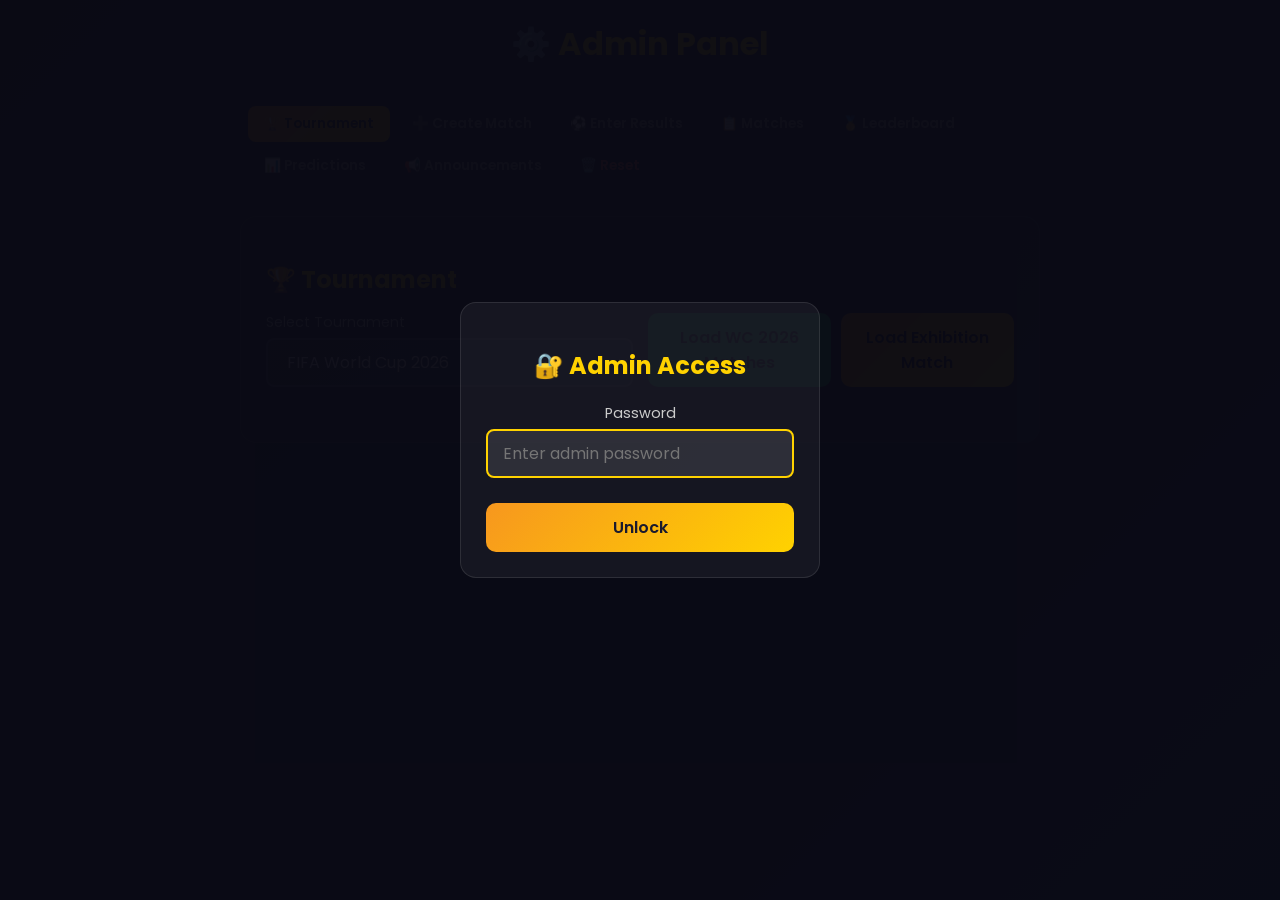
==== commit 20567c40: "ui enhancements, bug fixes, and performance improvements" ====
--- a/admin.html
+++ b/admin.html
@@ -175,9 +175,72 @@
         .tab-btn.active { background: linear-gradient(135deg, #f7971e, #ffd200); color: #1a1a2e; }
         .tab-panel { display: none; }
         .tab-panel.active { display: block; }
+
+        /* ── Auth Overlay ── */
+        #auth-overlay {
+            position: fixed;
+            inset: 0;
+            background: rgba(10, 10, 20, 0.97);
+            display: flex;
+            align-items: center;
+            justify-content: center;
+            z-index: 10001;
+        }
+        #auth-overlay .card { max-width: 360px; width: 90%; text-align: center; }
+        #auth-overlay h2 { margin-bottom: 20px; }
+        #auth-error { color: #ff6b6b; margin-top: 10px; font-size: 0.88rem; display: none; }
+
+        /* ── Custom Modal ── */
+        #custom-modal-backdrop {
+            position: fixed;
+            inset: 0;
+            background: rgba(0,0,0,0.65);
+            display: flex;
+            align-items: center;
+            justify-content: center;
+            z-index: 10000;
+        }
+        #custom-modal {
+            background: #1a1a2e;
+            border: 1px solid rgba(255,255,255,0.15);
+            border-radius: 16px;
+            padding: 28px 32px;
+            max-width: 420px;
+            width: 90%;
+            text-align: center;
+            box-shadow: 0 20px 60px rgba(0,0,0,0.6);
+        }
+        #custom-modal-icon { font-size: 2rem; margin-bottom: 12px; }
+        #custom-modal-msg { font-size: 1rem; line-height: 1.5; margin-bottom: 22px; color: #e0e0e0; }
+        #custom-modal-btns { display: flex; justify-content: center; gap: 12px; }
+        #custom-modal-btns button { min-width: 90px; }
     </style>
 </head>
 <body>
+
+    <!-- Auth Overlay -->
+    <div id="auth-overlay">
+        <div class="card">
+            <h2>🔐 Admin Access</h2>
+            <div class="form-group">
+                <label>Password</label>
+                <input type="password" id="auth-password" placeholder="Enter admin password"
+                    onkeydown="if(event.key==='Enter') verifyPassword()" autofocus>
+            </div>
+            <button class="btn btn-primary" style="width:100%; margin-top:10px;" onclick="verifyPassword()">Unlock</button>
+            <div id="auth-error">Incorrect password. Please try again.</div>
+        </div>
+    </div>
+
+    <!-- Custom Modal -->
+    <div id="custom-modal-backdrop" style="display:none;">
+        <div id="custom-modal">
+            <div id="custom-modal-icon"></div>
+            <div id="custom-modal-msg"></div>
+            <div id="custom-modal-btns"></div>
+        </div>
+    </div>
+
     <div class="container">
         <h1>⚙️ Admin Panel</h1>
 
@@ -274,7 +337,7 @@
                         <input type="text" id="match-id" placeholder="Will be auto-generated">
                     </div>
                 </div>
-                <button type="submit" class="btn btn-primary">Create Match & Generate Link</button>
+                <button type="submit" id="create-match-btn" class="btn btn-primary">⚡ Create Match & Generate Link</button>
             </form>
 
             <div id="status-msg"></div>
@@ -308,20 +371,27 @@
                         <option value="draw">Draw</option>
                     </select>
                 </div>
-                <button class="btn btn-success" onclick="submitResult()">Save Result</button>
+                <button class="btn btn-success" id="save-result-btn" onclick="submitResult()">💾 Save Result</button>
             </div>
-            <div id="result-status" style="margin-top:10px;"></div>
+            <div id="result-status" style="margin-top:15px;"></div>
         </div>
         </div><!-- /tab-results -->
 
         <!-- Existing Matches -->
         <div class="tab-panel" id="tab-matches">
         <div class="card">
-            <h2>Existing Matches</h2>
-            <button class="btn btn-primary" onclick="loadMatches()" style="margin-bottom:15px;">Refresh Matches</button>
-            <div id="matches-list" class="match-list">
-                <p style="color:#aaa;">Click "Refresh Matches" to load</p>
+            <h2>📋 Matches</h2>
+            <div style="display:flex; gap:6px; margin-bottom:16px; border-bottom:1px solid rgba(255,255,255,0.1); padding-bottom:12px;">
+                <button id="sub-tab-active" onclick="switchMatchTab('active')"
+                    style="padding:6px 18px; border:none; border-radius:8px; cursor:pointer; font-family:'Poppins',sans-serif; font-size:0.85rem; font-weight:600; background:linear-gradient(135deg,#f7971e,#ffd200); color:#1a1a2e;">
+                    ⚡ Active
+                </button>
+                <button id="sub-tab-completed" onclick="switchMatchTab('completed')"
+                    style="padding:6px 18px; border:none; border-radius:8px; cursor:pointer; font-family:'Poppins',sans-serif; font-size:0.85rem; font-weight:600; background:rgba(255,255,255,0.08); color:#aaa;">
+                    ✅ Completed
+                </button>
             </div>
+            <div id="matches-list" class="match-list"></div>
         </div>
         </div><!-- /tab-matches -->
 
@@ -329,7 +399,6 @@
         <div class="tab-panel" id="tab-leaderboard">
         <div class="card">
             <h2>🏆 Leaderboard</h2>
-            <button class="btn btn-primary" onclick="loadLeaderboard()" style="margin-bottom:15px;">Refresh Leaderboard</button>
             <table id="admin-leaderboard" style="width:100%; border-collapse:collapse; display:none;">
                 <thead>
                     <tr style="border-bottom:1px solid rgba(255,255,255,0.2);">
@@ -390,7 +459,6 @@
             </div>
             <div style="display:flex; gap:10px; margin-top:5px;">
                 <button class="btn btn-primary" onclick="addAnnouncement()">➕ Add</button>
-                <button class="btn btn-success" onclick="loadAnnouncements()">🔄 Refresh</button>
             </div>
             <div id="ann-status" style="margin-top:10px;"></div>
             <div id="ann-list" style="margin-top:16px; display:flex; flex-direction:column; gap:8px;">
@@ -456,11 +524,126 @@
 
     <script src="config.js"></script>
     <script>
+        // ── Auth ──────────────────────────────────────────────────
+        (function () {
+            if (sessionStorage.getItem('adminAuth') === 'true') {
+                document.getElementById('auth-overlay').style.display = 'none';
+            }
+        })();
+
+        function verifyPassword() {
+            const input = document.getElementById('auth-password').value;
+            if (input === CONFIG.ADMIN_PASSWORD) {
+                sessionStorage.setItem('adminAuth', 'true');
+                document.getElementById('auth-overlay').style.display = 'none';
+                prefetchAll();
+            } else {
+                document.getElementById('auth-error').style.display = 'block';
+                document.getElementById('auth-password').value = '';
+                document.getElementById('auth-password').focus();
+            }
+        }
+
+        // ── Data cache (TTL = 60s per key) ─────────────────────────
+        const _cache = {};
+        const CACHE_TTL = 60000; // ms
+
+        function cacheSet(key, data) {
+            _cache[key] = { data, ts: Date.now() };
+        }
+        function cacheGet(key) {
+            const entry = _cache[key];
+            if (!entry) return null;
+            if (Date.now() - entry.ts > CACHE_TTL) { delete _cache[key]; return null; }
+            return entry.data;
+        }
+        function cacheInvalidate(key) { delete _cache[key]; }
+
+        // Prefetch all tab data in parallel right after login
+        async function prefetchAll() {
+            const tid = getSelectedTournament();
+            await Promise.allSettled([
+                fetchMatchesData(tid),
+                fetchLeaderboardData(tid),
+                fetchAnnouncementsData(),
+                fetchPredictionsData(tid)
+            ]);
+        }
+
+        // ── Admin fetch helpers (auto-inject token) ───────────────
+        async function adminPost(body) {
+            // Apps Script web apps redirect POST to a googleusercontent.com URL.
+            // We must follow the redirect and send body as text/plain so Apps Script
+            // receives it via e.postData.contents (multipart/form-data breaks parsing).
+            return fetch(CONFIG.APPS_SCRIPT_URL, {
+                method: 'POST',
+                redirect: 'follow',
+                headers: { 'Content-Type': 'text/plain;charset=utf-8' },
+                body: JSON.stringify({ ...body, adminToken: CONFIG.ADMIN_TOKEN })
+            });
+        }
+
+        async function adminGet(url) {
+            const sep = url.includes('?') ? '&' : '?';
+            return fetch(`${url}${sep}adminToken=${encodeURIComponent(CONFIG.ADMIN_TOKEN)}`);
+        }
+
+        // ── Custom Modal helpers ───────────────────────────────────────
+        function showModal(icon, msg, buttons) {
+            document.getElementById('custom-modal-icon').textContent = icon;
+            document.getElementById('custom-modal-msg').innerHTML = msg;
+            const btnsEl = document.getElementById('custom-modal-btns');
+            btnsEl.innerHTML = '';
+            buttons.forEach(b => {
+                const btn = document.createElement('button');
+                btn.className = 'btn ' + (b.cls || 'btn-primary');
+                btn.textContent = b.label;
+                btn.onclick = () => {
+                    document.getElementById('custom-modal-backdrop').style.display = 'none';
+                    if (b.action) b.action();
+                };
+                btnsEl.appendChild(btn);
+            });
+            document.getElementById('custom-modal-backdrop').style.display = 'flex';
+        }
+
+        function modalAlert(icon, msg) {
+            return new Promise(resolve => {
+                showModal(icon, msg, [{ label: 'OK', cls: 'btn-primary', action: resolve }]);
+            });
+        }
+
+        function modalConfirm(icon, msg) {
+            return new Promise(resolve => {
+                showModal(icon, msg, [
+                    { label: 'Cancel', cls: 'btn-primary', action: () => resolve(false) },
+                    { label: 'Yes, clear', cls: 'btn-danger', action: () => resolve(true) }
+                ]);
+            });
+        }
+
         function switchTab(id) {
             document.querySelectorAll('.tab-panel').forEach(p => p.classList.remove('active'));
             document.querySelectorAll('.tab-btn').forEach(b => b.classList.remove('active'));
             document.getElementById(id).classList.add('active');
             document.querySelector(`.tab-btn[onclick="switchTab('${id}')"]`).classList.add('active');
+
+            // Clear all status messages and output boxes when switching tabs
+            document.querySelectorAll('#status-msg, #result-status, #reset-status, #ann-status').forEach(el => {
+                el.style.display = 'none';
+                el.className = '';
+                el.innerHTML = '';
+            });
+            document.querySelectorAll('#link-output, #matchid-output').forEach(el => {
+                el.style.display = 'none';
+                el.innerHTML = '';
+            });
+
+            // Auto-load data for relevant tabs (uses cache when fresh)
+            if (id === 'tab-matches') loadMatches();
+            if (id === 'tab-leaderboard') loadLeaderboard();
+            if (id === 'tab-announcements') loadAnnouncements();
+            if (id === 'tab-predictions') loadPredictions();
         }
 
         async function resetData(target) {
@@ -471,18 +654,14 @@
                 announcements: 'all Announcements',
                 all: 'EVERYTHING (Predictions, Leaderboard, Matches, Announcements)'
             };
-            const confirmed = confirm(`⚠️ Are you sure you want to clear ${labels[target]}?\n\nThis CANNOT be undone.`);
+            const confirmed = await modalConfirm('⚠️', `Are you sure you want to clear <strong>${labels[target]}</strong>?<br><br>This <strong>cannot</strong> be undone.`);
             if (!confirmed) return;
 
             const statusEl = document.getElementById('reset-status');
             statusEl.innerHTML = '<span style="color:#ffd200;">⏳ Clearing...</span>';
 
             try {
-                const res = await fetch(CONFIG.APPS_SCRIPT_URL, {
-                    method: 'POST',
-                    headers: { 'Content-Type': 'text/plain' },
-                    body: JSON.stringify({ action: 'resetData', target })
-                });
+                const res = await adminPost({ action: 'resetData', target });
                 const data = await res.json();
                 if (data.success) {
                     statusEl.innerHTML = `<span style="color:#2ed573;">✅ ${data.message}</span>`;
@@ -514,15 +693,11 @@
 
             try {
                 for (const t of CONFIG.TOURNAMENTS) {
-                    const response = await fetch(CONFIG.APPS_SCRIPT_URL, {
-                        method: 'POST',
-                        redirect: 'follow',
-                        body: JSON.stringify({
-                            action: 'createTournament',
-                            tournamentId: t.id,
-                            name: t.name,
-                            description: t.description
-                        })
+                    const response = await adminPost({
+                        action: 'createTournament',
+                        tournamentId: t.id,
+                        name: t.name,
+                        description: t.description
                     });
                     await response.json();
                 }
@@ -560,11 +735,7 @@
             };
 
             try {
-                const response = await fetch(CONFIG.APPS_SCRIPT_URL, {
-                    method: 'POST',
-                    redirect: 'follow',
-                    body: JSON.stringify(payload)
-                });
+                const response = await adminPost(payload);
                 const result = await response.json();
 
                 if (result.success) {
@@ -631,23 +802,33 @@
                 matches = matches.filter(m => m.date === dateFilter);
             }
 
-            // Group matches by group letter
+            // Sort by date, then by time
+            matches = [...matches].sort((a, b) => {
+                if (a.date !== b.date) return a.date.localeCompare(b.date);
+                return (a.time || '').localeCompare(b.time || '');
+            });
+
+            // Group by date
             const grouped = {};
             matches.forEach(m => {
-                if (!grouped[m.group]) grouped[m.group] = [];
-                grouped[m.group].push(m);
+                if (!grouped[m.date]) grouped[m.date] = [];
+                grouped[m.date].push(m);
             });
 
             let html = '';
-            Object.keys(grouped).sort().forEach(group => {
-                html += `<h3 style="color:#ffd200; margin:12px 0 6px; font-size:0.9rem;">Group ${group}</h3>`;
-                grouped[group].forEach(m => {
+            let matchNumber = 0;
+            Object.keys(grouped).sort().forEach(date => {
+                const formatted = new Date(date + 'T00:00:00').toLocaleDateString('en-IN', { weekday: 'long', day: 'numeric', month: 'long', year: 'numeric' });
+                html += `<h3 style="color:#ffd200; margin:12px 0 6px; font-size:0.9rem;">📅 ${formatted}</h3>`;
+                grouped[date].forEach(m => {
+                    matchNumber++;
                     html += `
                         <div class="wc-match-item" onclick='fillMatchForm(${JSON.stringify(m)})'>
                             <div>
-                                <span class="wc-match-teams">${m.homeTeam} vs ${m.awayTeam}</span>
+                                <span style="color:#aaa; font-size:0.75rem; font-weight:600;">Match ${matchNumber}</span>
                                 <span class="wc-match-group">[Group ${m.group}]</span>
-                                <br><span class="wc-match-meta">${m.date} | ${m.venue}</span>
+                                <br><span class="wc-match-teams">${m.homeTeam} vs ${m.awayTeam}</span>
+                                <br><span class="wc-match-meta">${m.time ? m.time + ' | ' : ''}${m.venue}</span>
                             </div>
                             <span style="color:#2ed573; font-size:0.75rem;">▶ Click to fill</span>
                         </div>
@@ -658,8 +839,24 @@
             listEl.innerHTML = html;
         }
 
+        // Convert "9:30 PM IST" → "21:30" for <input type="time">
+        function parseTimeToHHMM(timeStr) {
+            if (!timeStr) return '';
+            const match = timeStr.match(/(\d+):(\d+)\s*(AM|PM)/i);
+            if (!match) return '';
+            let hours = parseInt(match[1]);
+            const minutes = match[2];
+            const period = match[3].toUpperCase();
+            if (period === 'AM' && hours === 12) hours = 0;
+            if (period === 'PM' && hours !== 12) hours += 12;
+            return `${String(hours).padStart(2, '0')}:${minutes}`;
+        }
+
         // Fill the Create Match form when a WC match is clicked
         function fillMatchForm(match) {
+            // Switch to Create Match tab
+            switchTab('tab-create');
+
             // Set tournament to worldcup-2026
             tournamentSelect.value = 'worldcup-2026';
 
@@ -667,7 +864,7 @@
             homeSelect.value = match.homeTeam;
             awaySelect.value = match.awayTeam;
             document.getElementById('match-date').value = match.date;
-            document.getElementById('match-time').value = match.time || '';
+            document.getElementById('match-time').value = parseTimeToHHMM(match.time);
             document.getElementById('match-venue').value = match.venue || '';
             document.getElementById('match-group').value = match.group || '';
 
@@ -732,36 +929,74 @@
                 return;
             }
 
+            const btn = document.getElementById('create-match-btn');
+            btn.disabled = true;
+            btn.textContent = '⏳ Generating...';
+
+            // Hide previous outputs
+            document.getElementById('link-output').style.display = 'none';
+            document.getElementById('matchid-output').style.display = 'none';
+
             try {
-                const response = await fetch(CONFIG.APPS_SCRIPT_URL, {
-                    method: 'POST',
-                    redirect: 'follow',
-                    body: JSON.stringify(payload)
-                });
-                const result = await response.json();
-
+                const response = await adminPost(payload);
+
+                const text = await response.text();
+                let result;
+                try {
+                    result = JSON.parse(text);
+                } catch (parseErr) {
+                    // Apps Script sometimes drops the response body after redirect.
+                    // If status is 200 and body is empty, the action most likely succeeded.
+                    if (response.status === 200 && !text.trim()) {
+                        result = { success: true };
+                    } else {
+                        throw new Error(`Apps Script returned non-JSON (Status ${response.status}): ${text.substring(0, 300) || '(empty)'}`);
+                    }
+                }
+
+                const linkOutput = document.getElementById('link-output');
                 if (result.success) {
                     const baseUrl = window.location.href.replace('admin.html', 'index.html');
                     const link = `${baseUrl}?match=${encodeURIComponent(payload.matchId)}`;
-                    const linkOutput = document.getElementById('link-output');
+
                     linkOutput.style.display = 'block';
+                    linkOutput.style.background = 'rgba(46,213,115,0.12)';
+                    linkOutput.style.borderColor = 'rgba(46,213,115,0.4)';
                     linkOutput.innerHTML = `
-                        <strong>Share this link:</strong><br>
-                        <a href="${link}" target="_blank">${link}</a>
-                        <button class="copy-btn" onclick="copyLink('${link}')">📋 Copy</button>
+                        <div style="color:#2ed573; font-weight:700; margin-bottom:8px;">✅ Match created! Share this link:</div>
+                        <div style="display:flex; align-items:center; gap:10px; flex-wrap:wrap;">
+                            <a href="${link}" target="_blank" style="flex:1; word-break:break-all;">${link}</a>
+                            <button class="copy-btn" onclick="copyToast('${link}', this)">📋 Copy Link</button>
+                        </div>
+                        <div style="margin-top:10px; padding-top:10px; border-top:1px solid rgba(255,255,255,0.1); font-size:0.85rem;">
+                            <span style="color:#aaa;">Match ID: </span>
+                            <code style="color:#ffd200;">${payload.matchId}</code>
+                            <button class="copy-btn" onclick="copyToast('${payload.matchId}', this)" style="margin-left:10px;">📋 Copy ID</button>
+                        </div>
                     `;
-                    const matchIdOutput = document.getElementById('matchid-output');
-                    matchIdOutput.style.display = 'block';
-                    matchIdOutput.innerHTML = `
-                        <strong>Match ID:</strong> <code style="color:#ffd200;">${payload.matchId}</code>
-                        <button class="copy-btn" onclick="copyLink('${payload.matchId}')" style="margin-left:10px;">📋 Copy ID</button>
-                    `;
-                    showStatus('Match created successfully!', 'success');
+                    linkOutput.scrollIntoView({ behavior: 'smooth', block: 'center' });
                 } else {
-                    showStatus(result.message || 'Failed to create match', 'error');
+                    linkOutput.style.display = 'block';
+                    linkOutput.style.background = 'rgba(255,107,107,0.1)';
+                    linkOutput.style.borderColor = 'rgba(255,107,107,0.3)';
+                    linkOutput.innerHTML = `<div style="color:#ff6b6b; font-weight:600;">❌ ${result.message || 'Failed to create match'}</div>
+                        <div style="color:#aaa; font-size:0.82rem; margin-top:4px;">If the match already exists, try changing the Match ID field and resubmitting.</div>`;
+                    linkOutput.scrollIntoView({ behavior: 'smooth', block: 'center' });
                 }
             } catch (err) {
-                showStatus('Network error: ' + err.message, 'error');
+                const linkOutput = document.getElementById('link-output');
+                linkOutput.style.display = 'block';
+                linkOutput.style.background = 'rgba(255,107,107,0.1)';
+                linkOutput.style.borderColor = 'rgba(255,107,107,0.3)';
+                linkOutput.innerHTML = `
+                    <div style="color:#ff6b6b; font-weight:600;">❌ Request failed</div>
+                    <div style="color:#aaa; font-size:0.82rem; margin-top:6px;">${err.message}</div>
+                    <div style="color:#888; font-size:0.78rem; margin-top:4px;">Check that your Apps Script is deployed and the URL in config.js is correct.</div>
+                `;
+                linkOutput.scrollIntoView({ behavior: 'smooth', block: 'center' });
+            } finally {
+                btn.disabled = false;
+                btn.textContent = '⚡ Create Match & Generate Link';
             }
         });
 
@@ -836,56 +1071,140 @@
                 actualWinner: document.getElementById('result-winner').value
             };
 
+            const statusEl = document.getElementById('result-status');
+
             if (!payload.matchId || isNaN(payload.actualGoalsHome) || isNaN(payload.actualGoalsAway)) {
-                document.getElementById('result-status').innerHTML = '<span style="color:#ff6b6b;">Please fill all fields</span>';
+                statusEl.style.display = 'block';
+                statusEl.style.background = 'rgba(255,107,107,0.1)';
+                statusEl.style.border = '1px solid rgba(255,107,107,0.3)';
+                statusEl.style.borderRadius = '10px';
+                statusEl.style.padding = '12px 16px';
+                statusEl.innerHTML = '<span style="color:#ff6b6b; font-weight:600;">❌ Please fill in Match ID and both goal scores.</span>';
                 return;
             }
 
+            const btn = document.getElementById('save-result-btn');
+            btn.disabled = true;
+            btn.textContent = '⏳ Saving...';
+            statusEl.style.display = 'none';
+
             try {
-                const response = await fetch(CONFIG.APPS_SCRIPT_URL, {
-                    method: 'POST',
-                    redirect: 'follow',
-                    body: JSON.stringify(payload)
-                });
-                const result = await response.json();
-                document.getElementById('result-status').innerHTML = result.success
-                    ? '<span style="color:#2ed573;">Result saved & leaderboard updated!</span>'
-                    : `<span style="color:#ff6b6b;">${result.message || 'Error'}</span>`;
+                const response = await adminPost(payload);
+                const text = await response.text();
+                let result;
+                try { result = JSON.parse(text); }
+                catch (_) { result = { success: response.status === 200 && !text.trim() }; }
+
+                if (result.success) {
+                    statusEl.style.display = 'block';
+                    statusEl.style.background = 'rgba(46,213,115,0.12)';
+                    statusEl.style.border = '1px solid rgba(46,213,115,0.4)';
+                    statusEl.style.borderRadius = '10px';
+                    statusEl.style.padding = '12px 16px';
+                    statusEl.innerHTML = `
+                        <div style="color:#2ed573; font-weight:700;">✅ Result saved!</div>
+                        <div style="color:#aaa; font-size:0.85rem; margin-top:4px;">
+                            ${payload.matchId} &nbsp;|&nbsp;
+                            ${payload.actualGoalsHome} – ${payload.actualGoalsAway} &nbsp;|&nbsp;
+                            Winner: <strong style="color:#ffd200;">${payload.actualWinner}</strong>
+                        </div>
+                        <div style="color:#aaa; font-size:0.82rem; margin-top:4px;">Leaderboard has been updated.</div>
+                    `;
+                    // Clear form
+                    document.getElementById('result-match-id').value = '';
+                    document.getElementById('result-home').value = '';
+                    document.getElementById('result-away').value = '';
+                } else {
+                    statusEl.style.display = 'block';
+                    statusEl.style.background = 'rgba(255,107,107,0.1)';
+                    statusEl.style.border = '1px solid rgba(255,107,107,0.3)';
+                    statusEl.style.borderRadius = '10px';
+                    statusEl.style.padding = '12px 16px';
+                    statusEl.innerHTML = `<span style="color:#ff6b6b; font-weight:600;">❌ ${result.message || 'Failed to save result'}</span>`;
+                }
             } catch (err) {
-                document.getElementById('result-status').innerHTML = `<span style="color:#ff6b6b;">Error: ${err.message}</span>`;
+                statusEl.style.display = 'block';
+                statusEl.style.background = 'rgba(255,107,107,0.1)';
+                statusEl.style.border = '1px solid rgba(255,107,107,0.3)';
+                statusEl.style.borderRadius = '10px';
+                statusEl.style.padding = '12px 16px';
+                statusEl.innerHTML = `<span style="color:#ff6b6b; font-weight:600;">❌ Network error: ${err.message}</span>`;
+            } finally {
+                btn.disabled = false;
+                btn.textContent = '💾 Save Result';
             }
         }
 
         // Load matches (filtered by tournament)
+        let _allMatches = [];
+        let _matchSubTab = 'active';
+
+        function switchMatchTab(which) {
+            _matchSubTab = which;
+            const activeBtn    = document.getElementById('sub-tab-active');
+            const completedBtn = document.getElementById('sub-tab-completed');
+            const on  = 'background:linear-gradient(135deg,#f7971e,#ffd200); color:#1a1a2e;';
+            const off = 'background:rgba(255,255,255,0.08); color:#aaa;';
+            activeBtn.style.cssText    = `padding:6px 18px; border:none; border-radius:8px; cursor:pointer; font-family:'Poppins',sans-serif; font-size:0.85rem; font-weight:600; ${which==='active'?on:off}`;
+            completedBtn.style.cssText = `padding:6px 18px; border:none; border-radius:8px; cursor:pointer; font-family:'Poppins',sans-serif; font-size:0.85rem; font-weight:600; ${which==='completed'?on:off}`;
+            renderMatchList();
+        }
+
+        function renderMatchList() {
+            const listEl  = document.getElementById('matches-list');
+            const baseUrl = window.location.href.replace('admin.html', 'index.html');
+            const filtered = _allMatches.filter(m =>
+                _matchSubTab === 'completed' ? m.status === 'completed' : m.status !== 'completed'
+            );
+            if (!filtered.length) {
+                listEl.innerHTML = `<p style="color:#aaa;">No ${_matchSubTab} matches found.</p>`;
+                return;
+            }
+            listEl.innerHTML = filtered.map(m => {
+                const link = `${baseUrl}?match=${encodeURIComponent(m.matchId)}`;
+                const scoreTag = m.status === 'completed'
+                    ? `<span style="color:#2ed573; margin-left:8px; font-size:0.82rem;">✅ ${m.actualGoalsHome ?? '?'} – ${m.actualGoalsAway ?? '?'} · ${m.actualWinner ?? ''}</span>`
+                    : '';
+                return `
+                    <div class="match-item">
+                        <div class="match-info">
+                            <strong>${m.homeTeam} vs ${m.awayTeam}</strong>
+                            ${m.group ? `<span style="color:#ffd200; margin-left:8px;">[Group ${m.group}]</span>` : ''}
+                            ${scoreTag}
+                            <br><small style="color:#aaa;">${m.date} | ${m.venue || ''} | ID: ${m.matchId}</small>
+                        </div>
+                        <div class="match-actions">
+                            <button class="copy-btn" onclick="copyToast('${m.matchId}', this)">📋 Copy ID</button>
+                            ${m.status !== 'completed' ? `<button class="copy-btn" onclick="copyToast('${link}', this)">🔗 Copy Link</button>` : ''}
+                        </div>
+                    </div>
+                `;
+            }).join('');
+        }
+
+        async function fetchMatchesData(tournamentId) {
+            const key = `matches_${tournamentId}`;
+            const cached = cacheGet(key);
+            if (cached) return cached;
+            const url = `${CONFIG.APPS_SCRIPT_URL}?action=listMatches&tournamentId=${encodeURIComponent(tournamentId)}`;
+            const response = await adminGet(url);
+            const data = await response.json();
+            if (data.success) cacheSet(key, data);
+            return data;
+        }
+
         async function loadMatches() {
             const listEl = document.getElementById('matches-list');
             const tournamentId = getSelectedTournament();
-            listEl.innerHTML = '<p style="color:#aaa;">Loading...</p>';
-
+            const cached = cacheGet(`matches_${tournamentId}`);
+            if (!cached) listEl.innerHTML = '<p style="color:#aaa;">Loading...</p>';
             try {
-                const url = `${CONFIG.APPS_SCRIPT_URL}?action=listMatches&tournamentId=${encodeURIComponent(tournamentId)}`;
-                const response = await fetch(url);
-                const data = await response.json();
-
+                const data = await fetchMatchesData(tournamentId);
                 if (data.success && data.matches.length > 0) {
-                    const baseUrl = window.location.href.replace('admin.html', 'index.html');
-                    listEl.innerHTML = data.matches.map(m => {
-                        const link = `${baseUrl}?match=${encodeURIComponent(m.matchId)}`;
-                        return `
-                            <div class="match-item">
-                                <div class="match-info">
-                                    <strong>${m.homeTeam} vs ${m.awayTeam}</strong>
-                                    ${m.group ? `<span style="color:#ffd200; margin-left:8px;">[Group ${m.group}]</span>` : ''}
-                                    <br><small style="color:#aaa;">${m.date} | ${m.venue || ''} | ID: ${m.matchId}</small>
-                                </div>
-                                <div class="match-actions">
-                                    <button class="copy-btn" onclick="copyLink('${m.matchId}')">📋 Copy ID</button>
-                                    <button class="copy-btn" onclick="copyLink('${link}')">🔗 Copy Link</button>
-                                </div>
-                            </div>
-                        `;
-                    }).join('');
+                    _allMatches = data.matches;
+                    renderMatchList();
                 } else {
+                    _allMatches = [];
                     listEl.innerHTML = '<p style="color:#aaa;">No matches found for this tournament.</p>';
                 }
             } catch (err) {
@@ -895,33 +1214,60 @@
 
         function copyLink(text) {
             navigator.clipboard.writeText(text).then(() => {
-                const msg = text.startsWith('http') ? 'Link copied!' : 'Match ID copied!';
-                alert(msg);
+                const msg = text.startsWith('http') ? 'Link copied to clipboard!' : 'Match ID copied to clipboard!';
+                modalAlert('📋', msg);
+            });
+        }
+
+        function copyToast(text, btn) {
+            navigator.clipboard.writeText(text).then(() => {
+                const original = btn.textContent;
+                btn.textContent = '✅ Copied!';
+                btn.style.background = '#2ed573';
+                setTimeout(() => {
+                    btn.textContent = original;
+                    btn.style.background = '';
+                }, 2000);
             });
         }
 
         function showStatus(msg, type) {
             const el = document.getElementById('status-msg');
+            el.style.display = 'none'; // reset inline style first
+            el.className = '';
+            // Force reflow so the transition triggers
+            void el.offsetHeight;
             el.textContent = msg;
             el.className = type;
-            setTimeout(() => { el.style.display = 'none'; el.className = ''; }, 4000);
+            clearTimeout(el._hideTimer);
+            el._hideTimer = setTimeout(() => {
+                el.style.display = 'none';
+                el.className = '';
+            }, 5000);
         }
 
         // Load leaderboard
+        async function fetchLeaderboardData(tournamentId) {
+            const key = `leaderboard_${tournamentId}`;
+            const cached = cacheGet(key);
+            if (cached) return cached;
+            const url = `${CONFIG.APPS_SCRIPT_URL}?action=getLeaderboard&tournamentId=${encodeURIComponent(tournamentId)}`;
+            const response = await adminGet(url);
+            const data = await response.json();
+            if (data.success) cacheSet(key, data);
+            return data;
+        }
+
         async function loadLeaderboard() {
             const tournamentId = getSelectedTournament();
             const emptyEl = document.getElementById('leaderboard-empty');
             const tableEl = document.getElementById('admin-leaderboard');
             const tbody = document.getElementById('admin-leaderboard-body');
-
-            emptyEl.textContent = 'Loading...';
-            tableEl.style.display = 'none';
+            const cached = cacheGet(`leaderboard_${tournamentId}`);
+            if (!cached) { emptyEl.textContent = 'Loading...'; tableEl.style.display = 'none'; }
 
             try {
-                const url = `${CONFIG.APPS_SCRIPT_URL}?action=getLeaderboard&tournamentId=${encodeURIComponent(tournamentId)}`;
-                const response = await fetch(url);
-                const data = await response.json();
-
+                const data = await fetchLeaderboardData(tournamentId);
                 if (data.success && data.leaderboard.length > 0) {
                     tbody.innerHTML = data.leaderboard.map((entry, idx) => {
                         const rank = idx + 1;
@@ -946,22 +1292,28 @@
         }
 
         // Load predictions
+        async function fetchPredictionsData(tournamentId, matchId) {
+            const key = `predictions_${tournamentId}_${matchId || ''}`;
+            const cached = cacheGet(key);
+            if (cached) return cached;
+            let url = `${CONFIG.APPS_SCRIPT_URL}?action=getPredictions`;
+            if (matchId) url += `&matchId=${encodeURIComponent(matchId)}`;
+            const response = await adminGet(url);
+            const data = await response.json();
+            if (data.success) cacheSet(key, data);
+            return data;
+        }
+
         async function loadPredictions() {
             const matchId = document.getElementById('predictions-match-id').value.trim();
             const listEl = document.getElementById('predictions-list');
             const countEl = document.getElementById('predictions-count');
-
-            listEl.innerHTML = '<p style="color:#aaa;">Loading...</p>';
-            countEl.textContent = '';
+            const tournamentId = getSelectedTournament();
+            const cached = cacheGet(`predictions_${tournamentId}_${matchId}`);
+            if (!cached) { listEl.innerHTML = '<p style="color:#aaa;">Loading...</p>'; countEl.textContent = ''; }
 
             try {
-                let url = `${CONFIG.APPS_SCRIPT_URL}?action=getPredictions`;
-                if (matchId) {
-                    url += `&matchId=${encodeURIComponent(matchId)}`;
-                }
-                const response = await fetch(url);
-                const data = await response.json();
-
+                const data = await fetchPredictionsData(tournamentId, matchId);
                 if (data.success && data.predictions.length > 0) {
                     countEl.textContent = `Total: ${data.predictions.length} prediction(s)`;
                     listEl.innerHTML = data.predictions.map(p => `
@@ -992,12 +1344,21 @@
         const typeColors = { announce: '#60a5fa', hot: '#f87171', fun: '#f59e0b', tip: '#34d399' };
         const typeLabels = { announce: '📢 Announcement', hot: '🔥 Hot', fun: '😂 Fun', tip: '💡 Tip' };
 
+        async function fetchAnnouncementsData() {
+            const cached = cacheGet('announcements');
+            if (cached) return cached;
+            const res = await adminGet(`${CONFIG.APPS_SCRIPT_URL}?action=getAnnouncements`);
+            const data = await res.json();
+            if (data.success) cacheSet('announcements', data);
+            return data;
+        }
+
         async function loadAnnouncements() {
             const listEl = document.getElementById('ann-list');
-            listEl.innerHTML = '<p style="color:#aaa;">Loading...</p>';
+            const cached = cacheGet('announcements');
+            if (!cached) listEl.innerHTML = '<p style="color:#aaa;">Loading...</p>';
             try {
-                const res = await fetch(`${CONFIG.APPS_SCRIPT_URL}?action=getAnnouncements`);
-                const data = await res.json();
+                const data = await fetchAnnouncementsData();
                 if (!data.success) throw new Error(data.message);
                 if (!data.announcements.length) {
                     listEl.innerHTML = '<p style="color:#aaa;">No announcements yet.</p>';
@@ -1035,15 +1396,13 @@
             }
             statusEl.innerHTML = '<span style="color:#ffd200;">Saving...</span>';
             try {
-                const res = await fetch(CONFIG.APPS_SCRIPT_URL, {
-                    method: 'POST', redirect: 'follow',
-                    body: JSON.stringify({ action: 'createAnnouncement', type, title, text })
-                });
+                const res = await adminPost({ action: 'createAnnouncement', type, title, text });
                 const data = await res.json();
                 if (!data.success) throw new Error(data.message);
                 statusEl.innerHTML = '<span style="color:#2ed573;">✅ Added!</span>';
                 document.getElementById('ann-title').value = '';
                 document.getElementById('ann-text').value = '';
+                cacheInvalidate('announcements');
                 loadAnnouncements();
             } catch (err) {
                 statusEl.innerHTML = `<span style="color:#ff6b6b;">Error: ${err.message}</span>`;
@@ -1051,17 +1410,16 @@
         }
 
         async function deleteAnnouncement(id) {
-            if (!confirm('Delete this announcement?')) return;
+            const confirmed = await modalConfirm('🗑️', 'Delete this announcement?');
+            if (!confirmed) return;
             try {
-                const res = await fetch(CONFIG.APPS_SCRIPT_URL, {
-                    method: 'POST', redirect: 'follow',
-                    body: JSON.stringify({ action: 'deleteAnnouncement', id })
-                });
+                const res = await adminPost({ action: 'deleteAnnouncement', id });
                 const data = await res.json();
                 if (!data.success) throw new Error(data.message);
+                cacheInvalidate('announcements');
                 loadAnnouncements();
             } catch (err) {
-                alert('Error: ' + err.message);
+                modalAlert('❌', 'Error: ' + err.message);
             }
         }
     </script>
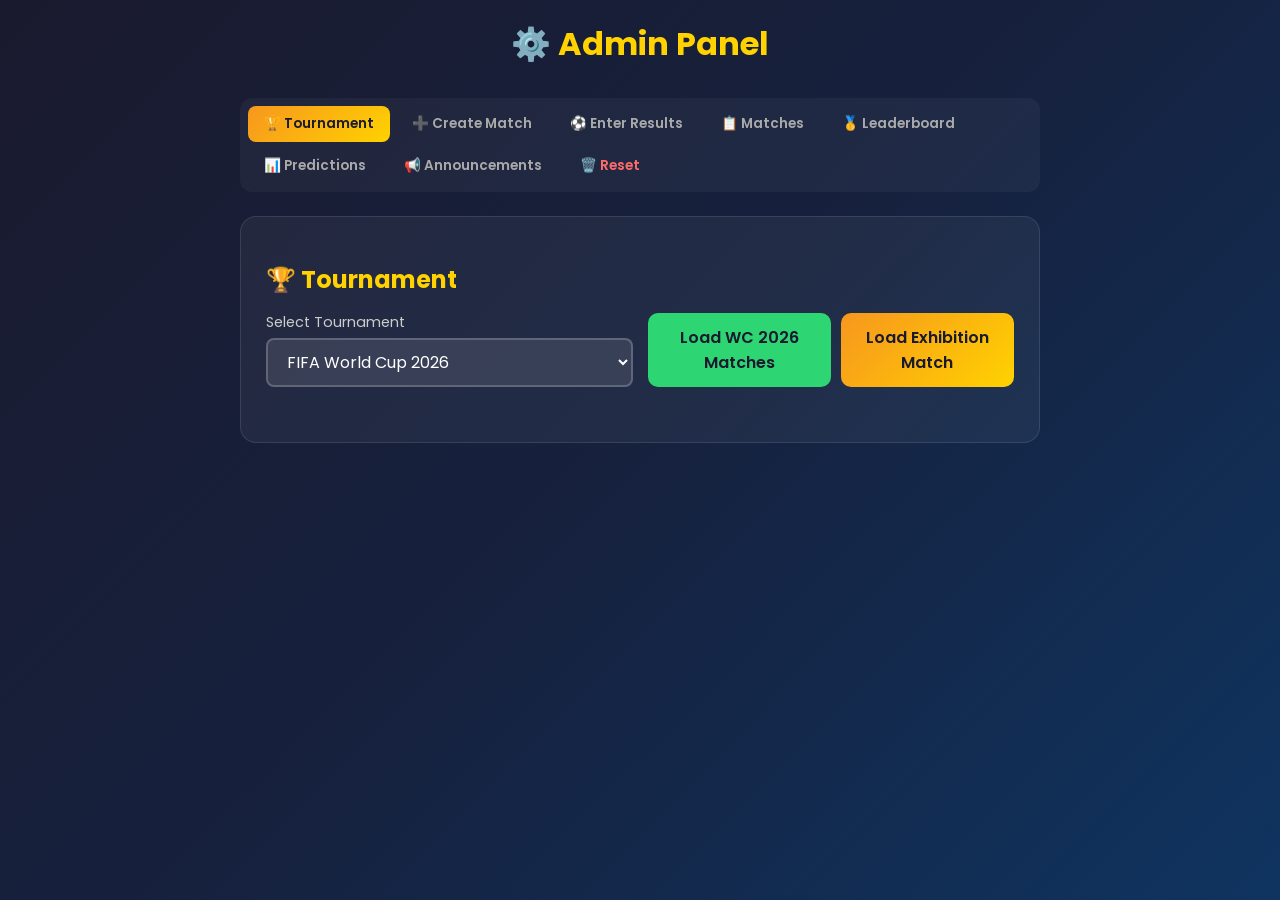
==== commit 0d79e592: "Modify auth overlay visibility and disable auth check Updated auth overlay to be hidden by default a" ====
--- a/admin.html
+++ b/admin.html
@@ -219,7 +219,7 @@
 <body>
 
     <!-- Auth Overlay -->
-    <div id="auth-overlay">
+    <div id="auth-overlay" style="display:none">
         <div class="card">
             <h2>🔐 Admin Access</h2>
             <div class="form-group">
@@ -524,12 +524,7 @@
 
     <script src="config.js"></script>
     <script>
-        // ── Auth ──────────────────────────────────────────────────
-        (function () {
-            if (sessionStorage.getItem('adminAuth') === 'true') {
-                document.getElementById('auth-overlay').style.display = 'none';
-            }
-        })();
+        // ── Auth disabled ─────────────────────────────────────────
 
         function verifyPassword() {
             const input = document.getElementById('auth-password').value;
